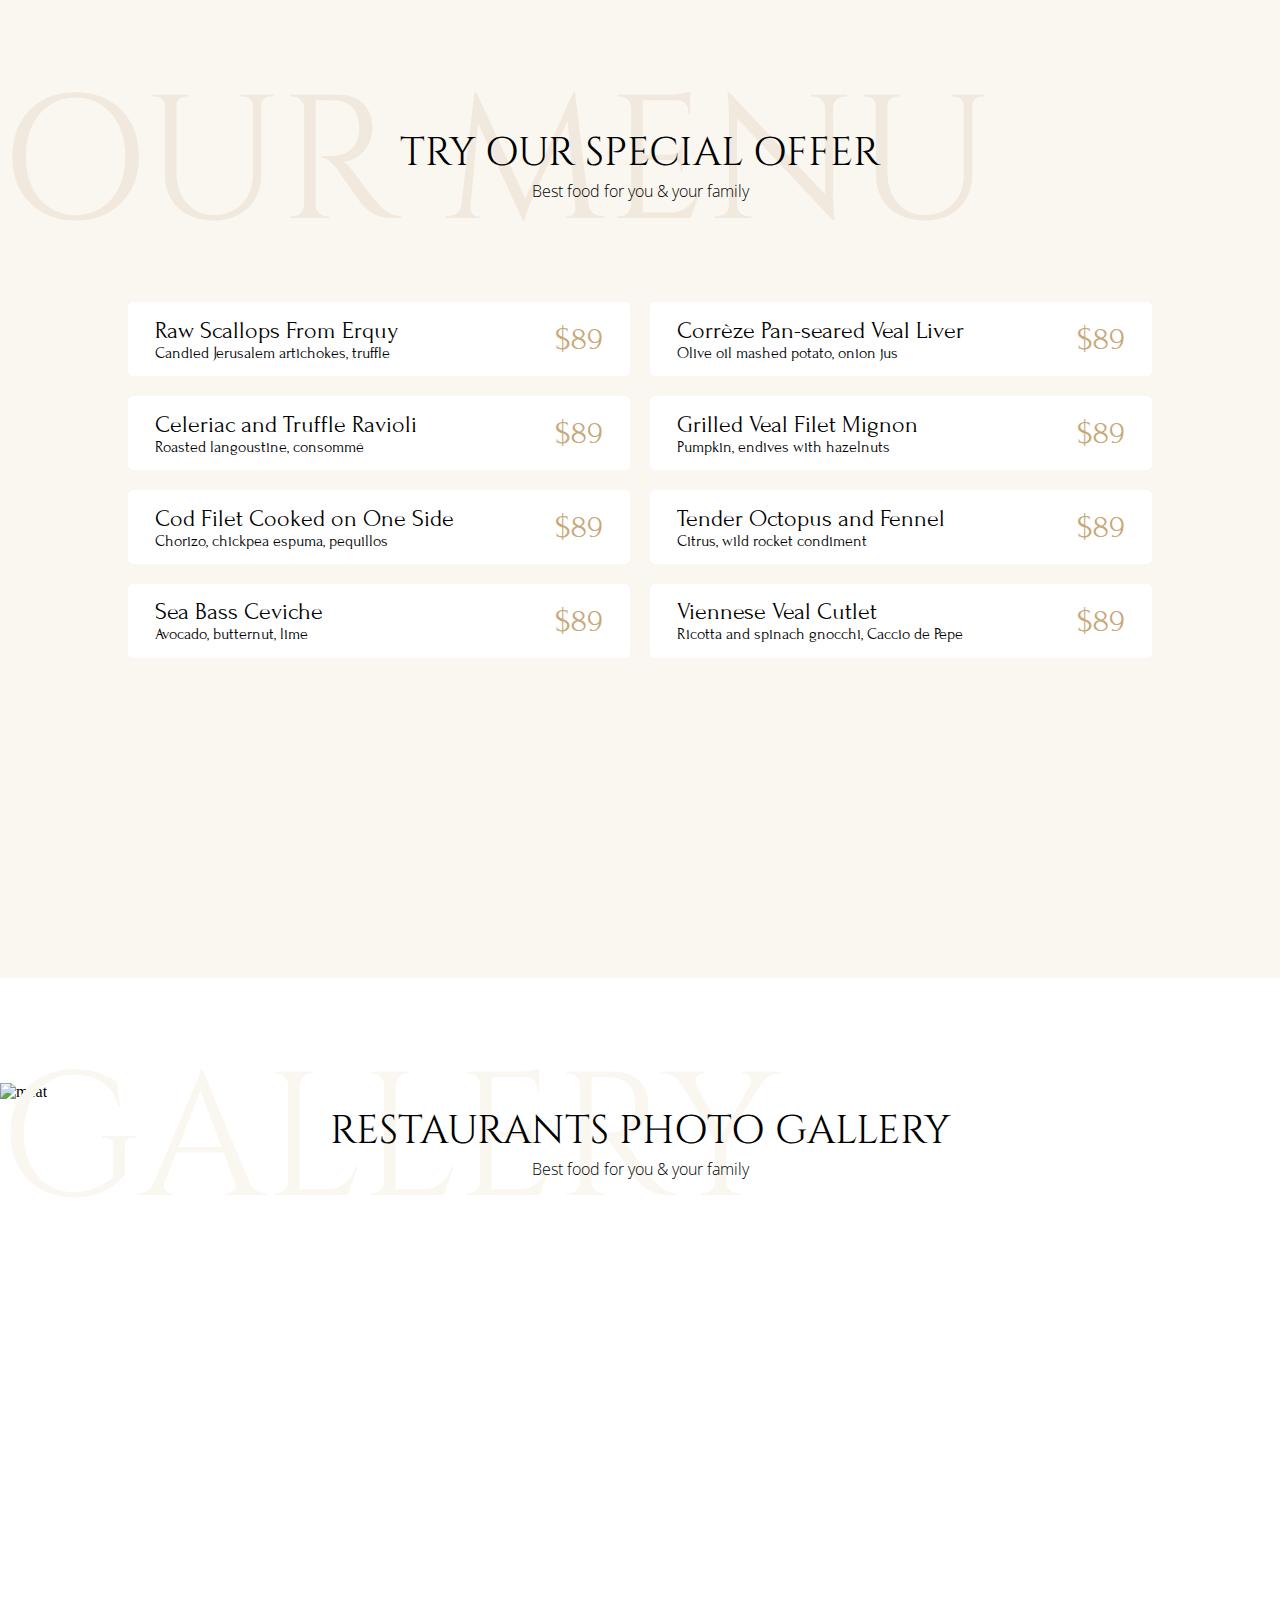
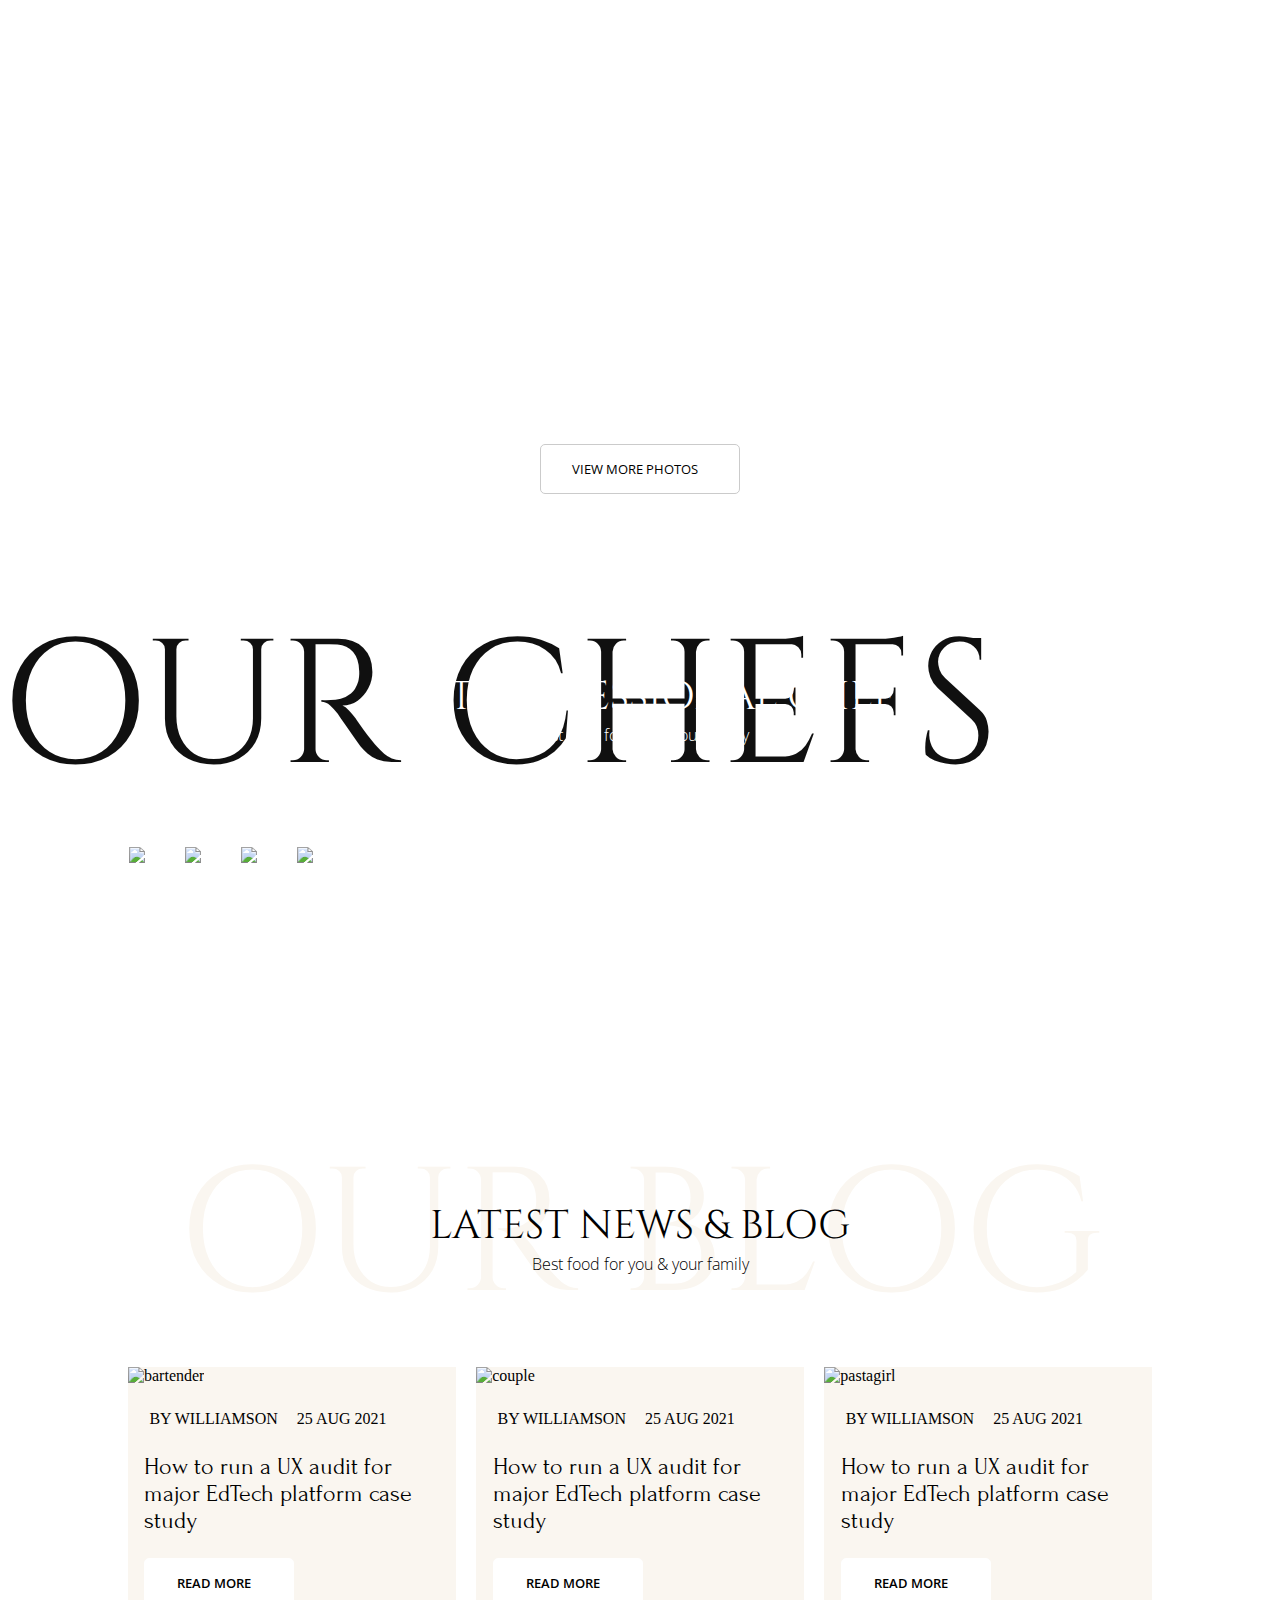
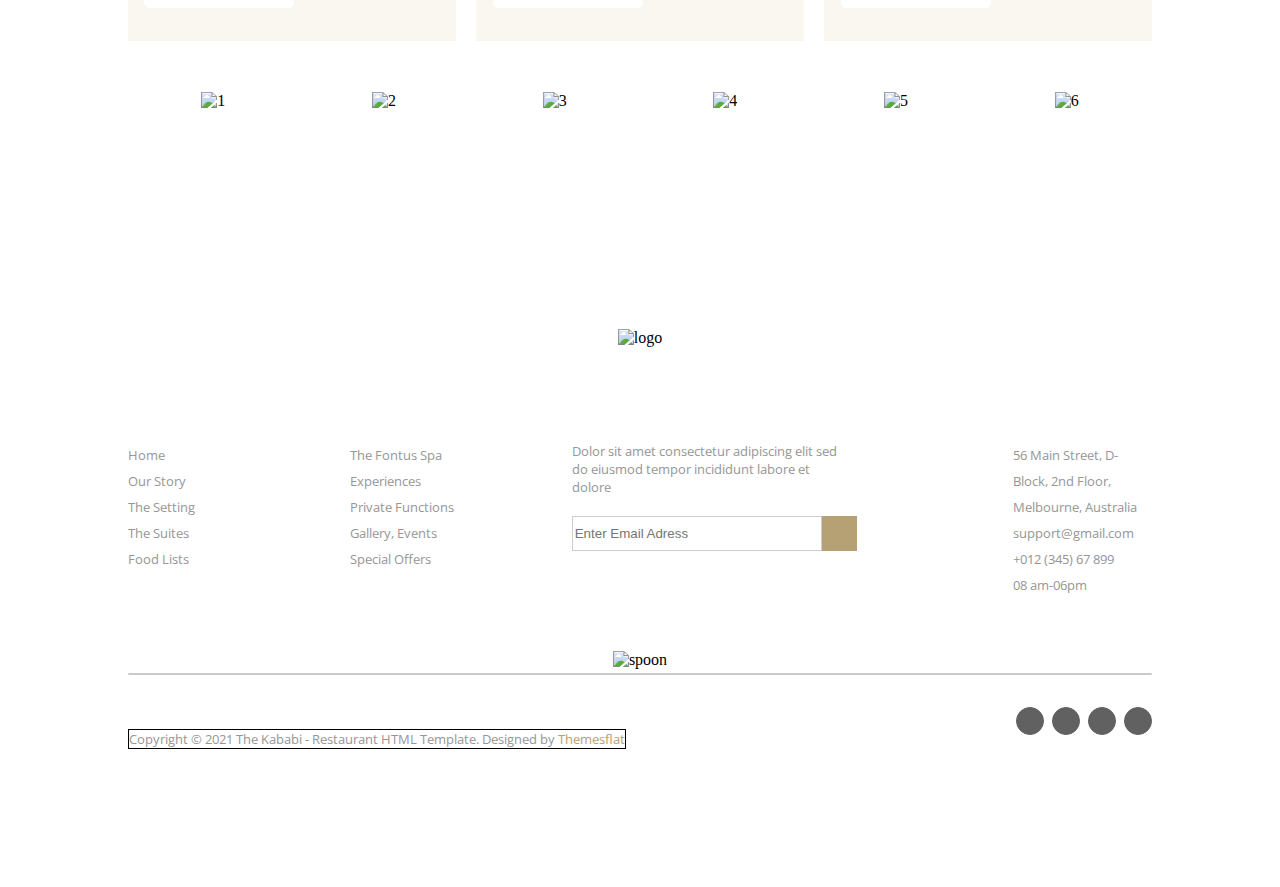
==== index.html @ 1d1fbc4a "merge" ====
<!DOCTYPE html>
<html lang="en">

    <head>
        <meta charset="UTF-8">
        <meta http-equiv="X-UA-Compatible" content="IE=edge">
        <meta name="viewport" content="width=device-width, initial-scale=1.0">
        <script src="https://kit.fontawesome.com/9236eb1d54.js" crossorigin="anonymous"></script>
        <link rel="stylesheet" href="styles.css">
        <title>Document</title>
    </head>

<body>
    <header>
        
    </header>
<main>
<section class="section4">

    <div class="section4-bread-bg-picture">
        <img src="https://github.com/becodeorg/hamilton-8-kababi-ilias-jerome/blob/main/img/our-menu/imgbg-our-menu.jpg?raw=true" alt="bread">
    </div>

    <div class="section4-meat-bg-picture">
        <img src="https://github.com/becodeorg/hamilton-8-kababi-ilias-jerome/blob/main/img/our-menu/img2bg-our-menu.jpg?raw=true" alt="meat">
    </div>

    <div class="section4-upper">

        <div class="text-bg">

            <h1>OUR MENU</h1>

        </div>

        <div class="section4titre">

            <h2>TRY OUR SPECIAL OFFER</h2>
            <p>Best food for you & your family</p>

        </div>

    </div> 

    <div class="section4-grid">

        <div class="section4-carte">

            <div class="section4foodname"><h1>Raw Scallops From Erquy</h1><h2>Candied Jerusalem artichokes, truffle</h2></div>

            <div class="section4price">$89</div>

        </div>

        <div class="section4-carte">

            <div class="section4foodname"><h1>Corrèze Pan-seared Veal Liver</h1><h2>Olive oil mashed potato, onion jus</h2></div>

            <div class="section4price">$89</div>

        </div>

        <div class="section4-carte">

            <div class="section4foodname"><h1>Celeriac and Truffle Ravioli</h1><h2>Roasted langoustine, consommé</h2></div>

            <div class="section4price">$89</div>

        </div>
            
        <div class="section4-carte">

            <div class="section4foodname"><h1>Grilled Veal Filet Mignon</h1><h2>Pumpkin, endives with hazelnuts</h2></div>

            <div class="section4price">$89</div>

        </div>
        
        <div class="section4-carte">

            <div class="section4foodname"><h1>Cod Filet Cooked on One Side</h1><h2>Chorizo, chickpea espuma, pequillos</h2></div>

            <div class="section4price">$89</div>

        </div>

        <div class="section4-carte">

            <div class="section4foodname"><h1>Tender Octopus and Fennel</h1><h2>Citrus, wild rocket condiment</h2></div>

            <div class="section4price">$89</div>

        </div>
        
        <div class="section4-carte">

            <div class="section4foodname"><h1>Sea Bass Ceviche</h1><h2>Avocado, butternut, lime</h2></div>

            <div class="section4price">$89</div>

        </div>
    
        <div class="section4-carte">

            <div class="section4foodname"><h1>Viennese Veal Cutlet</h1><h2>Ricotta and spinach gnocchi, Caccio de Pepe</h2></div>

            <div class="section4price">$89</div>

        </div>
            

    </div>

</section>

<section class="section5">

    <div class="section5-upper">

        <div class="text-bg">

            <h1>GALLERY</h1>

        </div>

        <div class="section5titre">

            <h2>RESTAURANTS PHOTO GALLERY</h2>
            <p>Best food for you & your family</p>

        </div>

    </div> 

    <div class="section5-grid">

        <div class="section5-carte"><h1>Family Package Dish</h1><h2>Popular Food Package</h2></div>
        <div class="section5-carte"></div>
        <div class="section5-carte"></div>
        <div class="section5-carte"></div>
        <div class="section5-carte"></div>
        <div class="section5-carte"></div>


    </div>



<a href="#"><button>VIEW MORE PHOTOS<i class="fa-solid fa-arrow-right fa-l" style="color: #000000;"></i></button></a>

</section>

<section class="section6">
    
    <div class="section6-upper">

        <div class="text-bg">

            <h1>OUR CHEFS</h1>

        </div>

        <div class="section6titre">

            <h2>MEET PROFESSIONAL CHEFS</h2>
            <p>Best food for you & your family</p>

        </div>

    </div> 

    <div class="chefs">

        <ul>
            <li><img src="https://github.com/becodeorg/hamilton-8-kababi-ilias-jerome/blob/main/img/team/img1team.jpg?raw=true" alt="chief1"></li>
            <li><img src="https://github.com/becodeorg/hamilton-8-kababi-ilias-jerome/blob/main/img/team/img2team.jpg?raw=true" alt="chief2"></li>
            <li><img src="https://github.com/becodeorg/hamilton-8-kababi-ilias-jerome/blob/main/img/team/img3team.jpg?raw=true" alt="chief3"></li>
            <li><img src="https://github.com/becodeorg/hamilton-8-kababi-ilias-jerome/blob/main/img/team/img4team.jpg?raw=true" alt="chief4"></li>
        </ul>

    </div>



</section>
    
<section class="section7">

    <div class="section7-upper">

        <div class="text-bg">

            <h1>OUR BLOG</h1>

        </div>

        <div class="section7titre">

            <h2>LATEST NEWS & BLOG</h2>
            <p>Best food for you & your family</p>

        </div>

    </div>  

    <div class="section7articles">

        <div class="article">

            <img src="https://github.com/becodeorg/hamilton-8-kababi-ilias-jerome/blob/main/img/blog/img3blohhome01.jpg?raw=true" alt="bartender">

            <div class="section7credit">

            <ul class="section7credit">

                <li><i class="fa-regular fa-circle-user" style= "color: #C8A969";></i>BY WILLIAMSON</li>
                <li><i class="fa-solid fa-calendar-days" style="color: #C8A969;"></i>25 AUG 2021</li>

            </ul>

            </div>

            <h1>How to run a UX audit for major EdTech platform case study</h1>

            <div class="section7-button">  

            <a href="#"><button>READ MORE <i class="fa-solid fa-arrow-right fa-l" style="color: #000000;"></i></button></a>

            </div>  
        
        </div>

        <div class="article">

            <img src="https://github.com/becodeorg/hamilton-8-kababi-ilias-jerome/blob/main/img/blog/img1blohhome01.jpg?raw=true" alt="couple">

            <div class="section7credit">

            <ul class="section7credit">

                <li><i class="fa-regular fa-circle-user" style= "color: #C8A969";></i>BY WILLIAMSON</li>
                <li><i class="fa-solid fa-calendar-days" style="color: #C8A969;"></i>25 AUG 2021</li>
            
            </ul>

            </div>

            <h1>How to run a UX audit for major EdTech platform case study</h1>

            <div class="section7-button">  

                <a href="#"><button>READ MORE <i class="fa-solid fa-arrow-right fa-l" style="color: #000000;"></i></button></a>
    
            </div>    

        </div>

        <div class="article">

            <img src="https://github.com/becodeorg/hamilton-8-kababi-ilias-jerome/blob/main/img/blog/img2blohhome01.jpg?raw=true" alt="pastagirl">

            <ul class="section7credit">

                <li><i class="fa-regular fa-circle-user" style= "color: #C8A969";></i>BY WILLIAMSON</li>
                <li><i class="fa-solid fa-calendar-days" style="color: #C8A969;"></i>25 AUG 2021</li>
            
            </ul>


            <h1>How to run a UX audit for major EdTech platform case study</h1>

            <div class="section7-button">  

            <a href="#"><button>READ MORE <i class="fa-solid fa-arrow-right fa-l" style="color: #000000;"></i></button></a>

            </div>  

        </div>


    </div>

    <div class="section7logo">

        <ul>
            <li><img src="https://github.com/becodeorg/hamilton-8-kababi-ilias-jerome/blob/main/img/brand/imgbrand3.png?raw=true" alt="1"></li>
            <li><img src="https://github.com/becodeorg/hamilton-8-kababi-ilias-jerome/blob/main/img/brand/imgbrand4.png?raw=true" alt="2"></li>
            <li><img src="https://github.com/becodeorg/hamilton-8-kababi-ilias-jerome/blob/main/img/brand/imgbrand5.png?raw=true" alt="3"></li>
        </ul>
        <ul>
            <li><img src="https://github.com/becodeorg/hamilton-8-kababi-ilias-jerome/blob/main/img/brand/imgbrand6.png?raw=true" alt="4"></li>
            <li><img src="https://github.com/becodeorg/hamilton-8-kababi-ilias-jerome/blob/main/img/brand/imgbrand1.png?raw=true" alt="5"></li>
            <li><img src="https://github.com/becodeorg/hamilton-8-kababi-ilias-jerome/blob/main/img/brand/imgbrand2.png?raw=true" alt="6"></li>
        </ul>

    </div>

</section>

</main>

<footer>

    <div class="footerlogo"><img src="https://github.com/becodeorg/hamilton-8-kababi-ilias-jerome/blob/main/img/logo/logo@2x.png?raw=true" alt="logo"></div>

        <div class="footer-infos-sup">

            <div class="footerinfo">
                
                <h1>About</h1>
                <ul class="about">
                    <li><a href="#">Home</a></li>
                    <li><a href="#">Our Story</a></li>
                    <li><a href="#">The Setting</a></li>
                    <li><a href="#">The Suites</a></li>
                    <li><a href="#">Food Lists</a></li>
                </ul>

            </div>

            <div class="footerinfo">

                <h1>Facilities</h1>
                <ul>
                    <li><a href="#">The Fontus Spa</a></li>
                    <li><a href="#">Experiences</a></li>
                    <li><a href="#">Private Functions</a></li>
                    <li><a href="#">Gallery, Events</a></li>
                    <li><a href="#">Special Offers</a></li>
                </ul>


            </div>

            <div class="footerinfo">

                <h1>Newsletters</h1>
                <p>Dolor sit amet consectetur adipiscing elit sed do eiusmod tempor incididunt labore et dolore</p>

                <form>
                    <label for="email"></label>
                    <input type="email" id="email" name="email" placeholder="Enter Email Adress" required><!--
                 --><button type="submit"><i class="fa-solid fa-arrow-right" style="color: #ffffff;"></i></button>
                </form>

            </div>

            <div class="footerinfo">

                <h1>Contact</h1>

                <div class="contact">

                    <ul>
                        <li><i class="fa-solid fa-regular fa-location-dot footerinfoicone test"></i></li>
                        <li><i class="fa-solid fa-regular fa-location-dot test" style="color:transparent"></i></li>
                        <li><i class="fa-solid fa-envelope footerinfoicone"></i></li>
                        <li><i class="fa-solid fa-phone footerinfoicone"></i></li>
                        <li><i class="fa-solid fa-clock footerinfoicone"></i></li>
                    </ul>

                    <ul>
                        <li>56 Main Street, D-Block, 2nd Floor, Melbourne, Australia</li>
                        <li>support@gmail.com</li>
                        <li>+012 (345) 67 899</li>
                        <li>08 am-06pm</li>
                    </ul>

                </div>

            </div>





            </div>

        </div>

        <div class="hrspoon">

            <hr>

            <img class="spoon" src="https://github.com/becodeorg/hamilton-8-kababi-ilias-jerome/blob/main/img/footer/iconup@2x.png?raw=true" alt="spoon">

        </div>

    <div class="footer-infos-down">

        <div class="footer-copyright">

            <p class="copyright">Copyright © 2021 The Kababi - Restaurant HTML Template. Designed by <span class="word-themsflat" style="color:rgb(181, 161, 115)" >Themesflat</span></p>

        </div>

        <div class="footer-medias-list">

            <ul>
                <li><a href="#"><button><i class="fa-brands fa-facebook-f" style="color: #969696;"></i></button></a></li>
                <li><a href="#"><button><i class="fa-brands fa-twitter" style="color: #969696;"></i></button></a></li>
                <li><a href="#"><button><i class="fa-brands fa-youtube" style="color: #969696;"></i></button></a></li>
                <li><a href="#"><button><i class="fa-brands fa-linkedin" style="color: #969696;"></i></button></a></li>
            </ul>

        </div>


    </div>

</footer>

</body>

</html>
---- styles.css ----
/*! minireset.css v0.0.6 | MIT License | github.com/jgthms/minireset.css */
@import url("https://fonts.googleapis.com/css2?family=Open+Sans:ital,wght@0,300;0,400;0,500;0,600;0,700;0,800;1,300;1,400;1,500;1,600;1,700;1,800&display=swap");
@import url("https://fonts.googleapis.com/css2?family=Frank+Ruhl+Libre:wght@300;400;500;600;700;800;900&display=swap");
@import url("https://fonts.googleapis.com/css2?family=Cinzel:wght@400;500;600;700;800;900&display=swap");
@import url("https://fonts.googleapis.com/css2?family=Forum&display=swap");
html, body, p, ol, ul, li, dl, dt, dd, blockquote, figure, fieldset, legend, textarea, pre, iframe, hr, h1, h2, h3, h4, h5, h6 {
  margin: 0;
  padding: 0;
}

h1, h2, h3, h4, h5, h6 {
  font-size: 100%;
  font-weight: normal;
}

ul {
  list-style: none;
}

button, input, select {
  margin: 0;
}

html {
  box-sizing: border-box;
}

*, *::before, *::after {
  box-sizing: inherit;
}

img, video {
  height: auto;
  max-width: 100%;
}

iframe {
  border: 0;
}

table {
  border-collapse: collapse;
  border-spacing: 0;
}

td, th {
  padding: 0;
}

.footerinfo {
  display: flex;
  justify-content: center;
  align-items: flex-start;
  flex-direction: column;
}

footer {
  display: flex;
  justify-content: center;
  align-items: center;
  flex-direction: column;
}

.hrspoon {
  display: flex;
  justify-content: center;
  align-items: center;
  flex-direction: column;
}

footer {
  background-image: url("https://github.com/becodeorg/hamilton-8-kababi-ilias-jerome/blob/main/img/footer/img-ng-footer.jpg?raw=true");
  background-size: cover;
  background-position: center;
  width: 100vw;
  height: 75vh;
}
footer a {
  text-decoration: none;
  color: inherit;
}
footer ul, footer p {
  color: rgb(150, 150, 150);
  font-family: "Open Sans";
  font-size: small;
}
footer ul li {
  line-height: 200%;
}
footer h1 {
  color: white;
  margin-bottom: 30px;
  font-family: "Cinzel";
  font-size: larger;
}

.footerinfo .footerinfoicone {
  color: #b5a172;
  margin-right: 15px;
}

.contact {
  display: flex;
  flex-direction: row;
}

.footer-infos-sup {
  display: flex;
  justify-content: space-between;
  flex-direction: row;
  align-items: flex-start;
  width: 80%;
  height: auto;
  margin-top: 3%;
}

.footerinfo:nth-child(1),
.footerinfo:nth-child(2),
.footerinfo:nth-child(4) {
  width: 15%;
}

.footerinfo:nth-child(3) {
  width: 35%;
}
.footerinfo:nth-child(3) p {
  padding-right: 25%;
  margin-top: 0;
}

input[type=email] {
  border: 1px solid #cccccc;
  border-radius: 0px;
  width: 250px;
  height: 35px;
  margin-top: 20px;
}

button[type=submit] {
  background-color: rgb(181, 161, 115);
  color: #ffffff;
  border: solid 1px rgb(181, 161, 115);
  border-radius: 0px;
  height: 35px;
  width: 35px;
  margin-top: 20px;
  cursor: pointer;
}

.footer-infos-down {
  display: flex;
  flex-direction: row;
  justify-content: space-between;
  align-items: center;
  width: 80%;
}

.footer-copyright {
  display: flex;
  flex-direction: row;
  align-items: center;
  justify-content: space-around;
  border: 1px black solid;
  font-size: small;
}

.footer-medias-list li {
  display: inline;
  margin-left: 5px;
}
.footer-medias-list button {
  border-radius: 100px;
  width: 1.75rem;
  height: 1.75rem;
  background-color: rgb(97, 97, 97);
  border: 1px solid rgb(97, 97, 97);
  text-align: center;
}
.footer-medias-list button:hover {
  background-color: rgb(181, 161, 115);
  border-color: rgb(181, 161, 115);
}

.hrspoon hr {
  margin-top: 5%;
  width: 80vw;
  border-radius: 2px;
  border: 0.5px solid rgb(150, 150, 150);
  z-index: 1;
  opacity: 0.5;
}
.hrspoon .spoon {
  margin-top: -1.5em;
  height: 5em;
  width: auto;
  margin-bottom: -1.5em;
  z-index: 2;
}

.section7 {
  display: flex;
  justify-content: center;
  align-items: center;
  flex-direction: column;
}

.section7-upper {
  position: relative;
  display: flex;
  align-items: center;
  width: 100%;
  height: 200px;
  margin-top: 5%;
}
.section7-upper .text-bg {
  position: absolute;
  text-align: center;
  width: 100%;
  font-family: "Cinzel";
  color: #FAF6F0;
  font-size: 1100%;
  font-weight: bolder;
  z-index: 1;
}
.section7-upper .section7titre {
  text-align: center;
  width: 100%;
  z-index: 2;
}
.section7-upper .section7titre h2 {
  font-family: "Cinzel";
  font-size: 40px;
}
.section7-upper .section7titre p {
  font-family: "Open Sans";
  font-weight: 300;
}

.section7articles {
  display: flex;
  justify-content: space-between;
  flex-direction: row;
  align-items: flex-start;
  width: 80%;
}

.article {
  width: 32%;
  height: auto;
  background-color: #FAF6F0;
  margin-top: 3%;
}
.article img {
  width: 100%;
}
.article li {
  display: inline;
  margin-right: 10px;
}
.article i {
  vertical-align: auto;
  margin-right: 5px;
}
.article h1 {
  font-family: "Forum";
  font-size: x-large;
}
.article h1, .article ul, .article button {
  margin-top: 7.5%;
  margin-left: 5%;
  margin-right: 5%;
}
.article button {
  margin-bottom: 10%;
  font-weight: 600;
  background-color: #ffffff;
  border: #ffffff 1px solid;
  border-radius: 5px;
  height: 50px;
  width: 150px;
}
.article button:hover {
  background-color: rgb(232, 177, 119);
  border: #C19769 1px solid;
  color: #ffffff;
}
.article button i {
  margin-left: 5px;
}

.section7logo {
  width: 80%;
  display: flex;
  flex-direction: row;
}
.section7logo ul {
  width: 50%;
  display: flex;
  justify-content: space-around;
  flex-direction: row;
  margin-top: 5%;
  margin-bottom: 10%;
}
.section7logo li {
  display: inline;
}

@media (max-width: 928px) {
  .section7-upper .text-bg {
    font-size: 700%;
    text-align: center;
    color: #FAF6F0;
  }
  .section7articles {
    width: 90%;
  }
  .section7articles .article {
    display: flex;
    flex-direction: column;
    align-items: center;
    justify-content: center;
  }
  .section7articles .article ul {
    margin-top: 7.5%;
    margin-left: 0%;
    margin-right: 0%;
  }
  .section7articles .article h1 {
    font-size: large;
    text-align: center;
  }
  .section7articles .article button {
    width: 100px;
  }
  .section7articles .article .section7-button {
    width: 100%;
    margin-top: 5%;
    margin-bottom: 7.5%;
    display: flex;
    align-items: center;
    justify-content: center;
  }
  .section7articles .article .section7credit {
    display: flex;
    flex-direction: column;
    align-items: center;
    justify-content: center;
  }
  .section7logo img {
    width: 75%;
  }
}
@media (max-width: 425px) {
  .section7-upper .text-bg {
    font-size: 400%;
    text-align: center;
  }
  .section7articles {
    display: flex;
    justify-content: center;
    flex-direction: column;
    align-items: center;
    width: 100%;
  }
  .section7articles .article {
    width: 70%;
  }
  .section7logo {
    width: 70%;
    margin-top: 5%;
    margin-bottom: 10%;
    flex-direction: column;
    justify-content: center;
    align-items: center;
  }
  .section7logo img {
    width: 80%;
  }
  .section7logo ul {
    width: 100%;
  }
  .section7logo li {
    display: flex;
    justify-content: center;
    align-items: center;
    width: 33.33%;
  }
}
.section6 {
  background-image: url("https://github.com/becodeorg/hamilton-8-kababi-ilias-jerome/blob/main/img/our-chefs/imgbg-ourchefs.jpg?raw=true");
  background-size: cover;
  background-position: center;
  color: #FFFFFF;
  display: flex;
  justify-content: center;
  align-items: center;
  flex-direction: column;
}

.section6-upper {
  position: relative;
  display: flex;
  align-items: center;
  width: 100%;
  height: 200px;
  margin-top: 5%;
}
.section6-upper .text-bg {
  position: absolute;
  text-align: start;
  width: 100%;
  font-family: "Cinzel";
  color: #101010;
  font-size: 1100%;
  font-weight: bolder;
  z-index: 1;
}
.section6-upper .section6titre {
  text-align: center;
  width: 100%;
  margin-left: 5%;
  margin-right: 5%;
  z-index: 2;
}
.section6-upper .section6titre h2 {
  font-family: "Cinzel";
  font-size: 40px;
}
.section6-upper .section6titre p {
  font-family: "Open Sans";
  font-weight: 300;
}

.chefs {
  display: flex;
  flex-direction: row;
  margin-top: 3%;
  margin-bottom: 15%;
  width: 80%;
}
.chefs ul {
  display: flex;
  justify-content: space-between;
}
.chefs li {
  display: flex;
  justify-content: center;
  align-items: center;
}
.chefs li img {
  width: 95%;
}

@media (max-width: 928px) {
  .section6-upper .text-bg {
    font-size: 600%;
    text-align: center;
  }
}
@media (max-width: 425px) {
  .section6-upper .text-bg {
    font-size: 400%;
    text-align: center;
  }
  .section6-upper .section6titre h2 {
    font-size: 250%;
  }
  .chefs {
    width: 70%;
    margin-top: 5%;
    margin-bottom: 10%;
    flex-direction: column;
    justify-content: center;
    align-items: center;
  }
  .chefs img {
    width: 100%;
  }
  .chefs ul {
    width: 100%;
    flex-direction: column;
    align-items: center;
  }
  .chefs li {
    margin-top: 5%;
    display: flex;
    justify-content: center;
    align-items: center;
    width: 80%;
  }
}
.section5 {
  display: flex;
  justify-content: center;
  align-items: center;
  flex-direction: column;
}

.section5-upper {
  position: relative;
  display: flex;
  align-items: center;
  width: 100%;
  height: 200px;
  margin-top: 5%;
  margin-bottom: 3%;
}
.section5-upper .text-bg {
  position: absolute;
  text-align: start;
  width: 100%;
  font-family: "Cinzel";
  color: #FAF6F0;
  font-size: 1100%;
  font-weight: bolder;
  z-index: 1;
}
.section5-upper .section5titre {
  text-align: center;
  width: 100%;
  z-index: 2;
}
.section5-upper .section5titre h2 {
  font-family: "Cinzel";
  font-size: 40px;
}
.section5-upper .section5titre p {
  font-family: "Open Sans";
  font-weight: 300;
}

.section5-grid {
  width: 80%;
  height: 700px;
  margin-bottom: 5%;
  display: grid;
  gap: 15px;
  grid-template-columns: repeat(4, 1fr);
  grid-template-rows: repeat(2, 1fr);
}
.section5-grid .section5-carte {
  display: flex;
  justify-content: end;
  align-items: center;
  flex-direction: column;
  padding-bottom: 10%;
  color: transparent;
  transition: background-color 0.5s;
}
.section5-grid .section5-carte:hover {
  opacity: 0.75;
  color: #FFFFFF;
  background-color: #000000;
}
.section5-grid .section5-carte h1 {
  font-family: "Forum";
  font-size: xx-large;
  font-weight: 900;
}
.section5-grid .section5-carte h2 {
  font-family: "Forum";
  font-size: x-large;
}
.section5-grid .section5-carte:nth-child(1) {
  grid-column-start: 1;
  grid-column-end: 3;
  background-image: url("https://github.com/becodeorg/hamilton-8-kababi-ilias-jerome/blob/main/img/gallery/img1gallerybox.jpg?raw=true");
  background-size: cover;
  background-position: center;
}
.section5-grid .section5-carte:nth-child(2) {
  background-image: url("https://github.com/becodeorg/hamilton-8-kababi-ilias-jerome/blob/main/img/gallery/img2gallerybox.jpg?raw=true");
  background-size: cover;
  background-position: center;
}
.section5-grid .section5-carte:nth-child(3) {
  background-image: url("https://github.com/becodeorg/hamilton-8-kababi-ilias-jerome/blob/main/img/gallery/img3gallerybox.jpg?raw=true");
  background-size: cover;
  background-position: center;
}
.section5-grid .section5-carte:nth-child(4) {
  background-image: url("https://github.com/becodeorg/hamilton-8-kababi-ilias-jerome/blob/main/img/gallery/img4gallerybox.jpg?raw=true");
  background-size: cover;
  background-position: center;
}
.section5-grid .section5-carte:nth-child(5) {
  background-image: url("https://github.com/becodeorg/hamilton-8-kababi-ilias-jerome/blob/main/img/gallery/img5gallerybox.jpg?raw=true");
  background-size: cover;
  background-position: center;
}
.section5-grid .section5-carte:nth-child(6) {
  grid-column-start: 3;
  grid-column-end: 5;
  background-image: url("https://github.com/becodeorg/hamilton-8-kababi-ilias-jerome/blob/main/img/gallery/img6gallerybox.jpg?raw=true");
  background-size: cover;
  background-position: center;
}

button {
  background-color: #FFFFFF;
  border: 1px solid rgb(203, 203, 203);
  border-radius: 5px;
  font-family: "Open sans";
  height: 50px;
  width: 200px;
  margin-bottom: 25%;
}
button i {
  margin-left: 10px;
}

@media (max-width: 928px) {
  .section5-upper .text-bg {
    font-size: 600%;
    text-align: center;
  }
}
@media (max-width: 425px) {
  .section5-upper .text-bg {
    font-size: 400%;
    text-align: center;
  }
  .section5-upper .section5titre h2 {
    font-size: 250%;
  }
  .section5-grid {
    grid-template-columns: repeat(2, 1fr);
  }
}
.section4 {
  display: flex;
  justify-content: center;
  align-items: center;
  flex-direction: column;
  background-color: #FAF6F0;
}

.section4-bread-bg-picture {
  background-color: transparent;
  width: 100%;
  height: 156%;
  position: absolute;
  display: flex;
  justify-content: end;
  align-items: center;
  margin-left: 25%;
  z-index: 2;
}

.section4-meat-bg-picture {
  background-color: transparent;
  width: 100%;
  height: 136%;
  position: absolute;
  display: flex;
  justify-content: start;
  align-items: end;
  z-index: 1;
}

.section4-upper {
  position: relative;
  display: flex;
  align-items: center;
  width: 100%;
  height: 200px;
  margin-top: 5%;
  margin-bottom: 3%;
}
.section4-upper .text-bg {
  position: absolute;
  text-align: start;
  width: 100%;
  font-family: "Cinzel";
  color: #f1e9de;
  font-size: 1100%;
  font-weight: bolder;
  z-index: 4;
}
.section4-upper .section4titre {
  text-align: center;
  width: 100%;
  z-index: 5;
}
.section4-upper .section4titre h2 {
  font-family: "Cinzel";
  font-size: 40px;
}
.section4-upper .section4titre p {
  font-family: "Open Sans";
  font-weight: 300;
}

.section4-grid {
  display: grid;
  gap: 20px;
  width: 80%;
  grid-template-columns: repeat(2, 1fr);
  grid-template-rows: repeat(4, 1fr);
  margin-bottom: 25%;
  z-index: 3;
}
.section4-grid .section4-carte {
  display: flex;
  justify-content: space-between;
  align-items: center;
  flex-direction: row;
  background-color: #FFFFFF;
  border: transparent 2px dashed;
  border-radius: 5px;
}
.section4-grid .section4-carte:hover {
  border: #c8a779 2px dashed;
}

.section4foodname {
  display: flex;
  justify-content: end;
  align-items: start;
  flex-direction: column;
  margin-left: 5%;
  margin-top: 2.5%;
  margin-bottom: 2.5%;
}
.section4foodname h1 {
  font-family: "Forum";
  font-size: x-large;
}
.section4foodname h2 {
  font-family: "Forum";
  font-size: medium;
}

.section4price {
  display: flex;
  justify-content: end;
  align-items: end;
  flex-direction: column;
  color: #c8a779;
  font-family: "Forum";
  font-size: xx-large;
  margin-top: 2.5%;
  margin-bottom: 2.5%;
  margin-right: 5%;
}

/*# sourceMappingURL=styles.css.map */
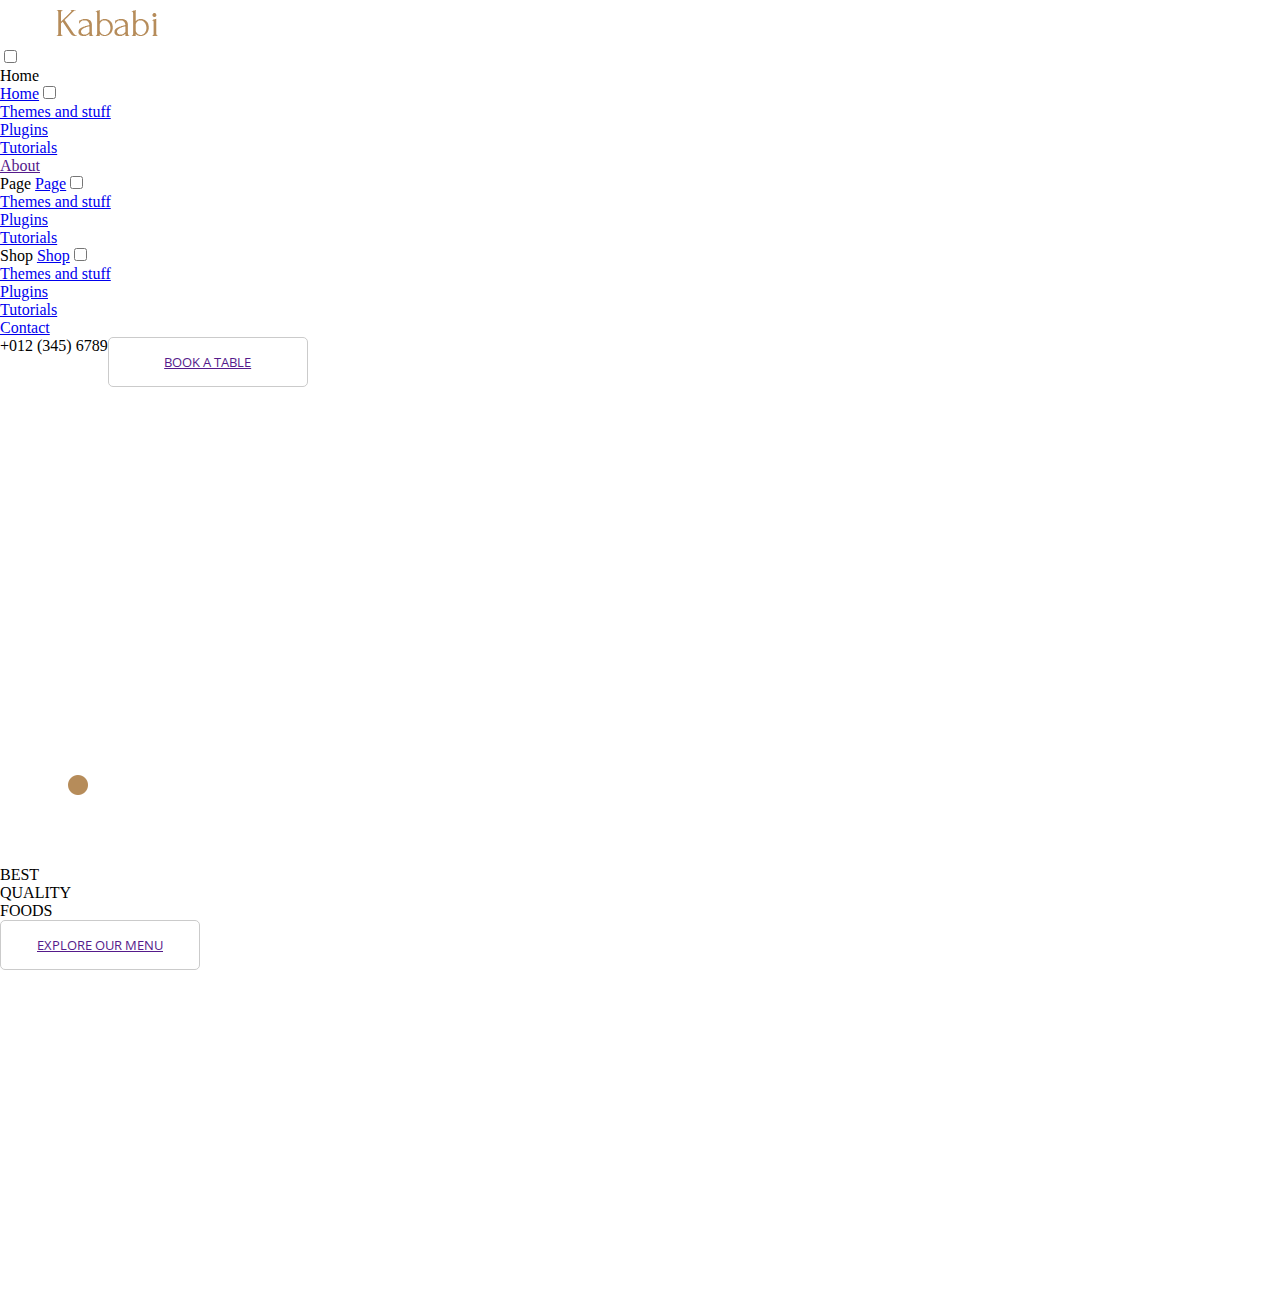
==== commit 440f956b: "Add files via upload" ====
--- a/index.html
+++ b/index.html
@@ -1,415 +1,87 @@
 <!DOCTYPE html>
 <html lang="en">
-
-    <head>
-        <meta charset="UTF-8">
-        <meta http-equiv="X-UA-Compatible" content="IE=edge">
-        <meta name="viewport" content="width=device-width, initial-scale=1.0">
-        <script src="https://kit.fontawesome.com/9236eb1d54.js" crossorigin="anonymous"></script>
-        <link rel="stylesheet" href="styles.css">
-        <title>Document</title>
-    </head>
-
+<head>
+    <meta charset="UTF-8">
+    <meta http-equiv="X-UA-Compatible" content="IE=edge">
+    <meta name="viewport" content="width=device-width, initial-scale=1.0">
+    <script src="https://kit.fontawesome.com/9236eb1d54.js" crossorigin="anonymous"></script>
+    <link rel="stylesheet" href="styles.css" type="text/css">
+    <title>Document</title>
+</head>
 <body>
     <header>
-        
+      <nav>
+        <div id="logo"><img src="./img/logo/logo.png" alt=""></div>
+
+        <label for="drop" class="toggle"><img src="./menu-btn.png" alt=""></label>
+        <input type="checkbox" id="drop" />
+            <ul class="menu">
+                <li>
+                    <!-- First Tier Drop Down -->
+                    <label for="drop-1" class="toggle">Home</label>
+                    <div class="dropdown">
+                    <a href="#">Home</a>
+                    <input type="checkbox" id="drop-1"/>
+                    <ul>
+                        <li><a href="#">Themes and stuff</a></li>
+                        <li><a href="#">Plugins</a></li>
+                        <li><a href="#">Tutorials</a></li>
+                    </ul> 
+                    </div>
+                </li>
+                <li><a href="">About</a></li>
+                <li>
+
+                  <li>
+                    <!-- First Tier Drop Down -->
+                    <label for="drop-1" class="toggle">Page</label>
+                    <a href="#">Page</a>
+                    <input type="checkbox" id="drop-1"/>
+                    <ul>
+                        <li><a href="#">Themes and stuff</a></li>
+                        <li><a href="#">Plugins</a></li>
+                        <li><a href="#">Tutorials</a></li>
+                    </ul> 
+
+                </li>
+                <li>
+                  <!-- First Tier Drop Down -->
+                  <label for="drop-1" class="toggle">Shop</label>
+                  <a href="#">Shop</a>
+                  <input type="checkbox" id="drop-1"/>
+                  <ul>
+                      <li><a href="#">Themes and stuff</a></li>
+                      <li><a href="#">Plugins</a></li>
+                      <li><a href="#">Tutorials</a></li>
+                  </ul> 
+
+              </li>
+                <li><a href="#">Contact</a></li>
+            </ul>
+            <div class="book">
+              <P class="navright" style="float: left;"><i class="fa-solid fa-phone" style="color: #e5a50a;"></i>+012 (345) 6789</P>
+              <button><a href="">BOOK A TABLE</a></button>
+            </div>
+        </nav>
+        <img src="./img/slider/img_bg2.png" alt="" class="slider">
+        <section>
+            <h1 class="best">BEST<br>QUALITY<br>FOODS</h1>
+            <button class="explore"><a href="">EXPLORE OUR MENU</a></button>
+        </section>
     </header>
-<main>
-<section class="section4">
-
-    <div class="section4-bread-bg-picture">
-        <img src="https://github.com/becodeorg/hamilton-8-kababi-ilias-jerome/blob/main/img/our-menu/imgbg-our-menu.jpg?raw=true" alt="bread">
-    </div>
-
-    <div class="section4-meat-bg-picture">
-        <img src="https://github.com/becodeorg/hamilton-8-kababi-ilias-jerome/blob/main/img/our-menu/img2bg-our-menu.jpg?raw=true" alt="meat">
-    </div>
-
-    <div class="section4-upper">
-
-        <div class="text-bg">
-
-            <h1>OUR MENU</h1>
-
-        </div>
-
-        <div class="section4titre">
-
-            <h2>TRY OUR SPECIAL OFFER</h2>
-            <p>Best food for you & your family</p>
-
-        </div>
-
-    </div> 
-
-    <div class="section4-grid">
-
-        <div class="section4-carte">
-
-            <div class="section4foodname"><h1>Raw Scallops From Erquy</h1><h2>Candied Jerusalem artichokes, truffle</h2></div>
-
-            <div class="section4price">$89</div>
-
-        </div>
-
-        <div class="section4-carte">
-
-            <div class="section4foodname"><h1>Corrèze Pan-seared Veal Liver</h1><h2>Olive oil mashed potato, onion jus</h2></div>
-
-            <div class="section4price">$89</div>
-
-        </div>
-
-        <div class="section4-carte">
-
-            <div class="section4foodname"><h1>Celeriac and Truffle Ravioli</h1><h2>Roasted langoustine, consommé</h2></div>
-
-            <div class="section4price">$89</div>
-
-        </div>
-            
-        <div class="section4-carte">
-
-            <div class="section4foodname"><h1>Grilled Veal Filet Mignon</h1><h2>Pumpkin, endives with hazelnuts</h2></div>
-
-            <div class="section4price">$89</div>
-
-        </div>
-        
-        <div class="section4-carte">
-
-            <div class="section4foodname"><h1>Cod Filet Cooked on One Side</h1><h2>Chorizo, chickpea espuma, pequillos</h2></div>
-
-            <div class="section4price">$89</div>
-
-        </div>
-
-        <div class="section4-carte">
-
-            <div class="section4foodname"><h1>Tender Octopus and Fennel</h1><h2>Citrus, wild rocket condiment</h2></div>
-
-            <div class="section4price">$89</div>
-
-        </div>
-        
-        <div class="section4-carte">
-
-            <div class="section4foodname"><h1>Sea Bass Ceviche</h1><h2>Avocado, butternut, lime</h2></div>
-
-            <div class="section4price">$89</div>
-
-        </div>
-    
-        <div class="section4-carte">
-
-            <div class="section4foodname"><h1>Viennese Veal Cutlet</h1><h2>Ricotta and spinach gnocchi, Caccio de Pepe</h2></div>
-
-            <div class="section4price">$89</div>
-
-        </div>
-            
-
-    </div>
-
-</section>
-
-<section class="section5">
-
-    <div class="section5-upper">
-
-        <div class="text-bg">
-
-            <h1>GALLERY</h1>
-
-        </div>
-
-        <div class="section5titre">
-
-            <h2>RESTAURANTS PHOTO GALLERY</h2>
-            <p>Best food for you & your family</p>
-
-        </div>
-
-    </div> 
-
-    <div class="section5-grid">
-
-        <div class="section5-carte"><h1>Family Package Dish</h1><h2>Popular Food Package</h2></div>
-        <div class="section5-carte"></div>
-        <div class="section5-carte"></div>
-        <div class="section5-carte"></div>
-        <div class="section5-carte"></div>
-        <div class="section5-carte"></div>
-
-
-    </div>
-
-
-
-<a href="#"><button>VIEW MORE PHOTOS<i class="fa-solid fa-arrow-right fa-l" style="color: #000000;"></i></button></a>
-
-</section>
-
-<section class="section6">
-    
-    <div class="section6-upper">
-
-        <div class="text-bg">
-
-            <h1>OUR CHEFS</h1>
-
-        </div>
-
-        <div class="section6titre">
-
-            <h2>MEET PROFESSIONAL CHEFS</h2>
-            <p>Best food for you & your family</p>
-
-        </div>
-
-    </div> 
-
-    <div class="chefs">
-
+   <!-- <main>
+      <section class="category">
+        <h1>CHOOSE YOUR BEST CATEGORY</h1>
+        <p>Best foods for you and your family</p>
         <ul>
-            <li><img src="https://github.com/becodeorg/hamilton-8-kababi-ilias-jerome/blob/main/img/team/img1team.jpg?raw=true" alt="chief1"></li>
-            <li><img src="https://github.com/becodeorg/hamilton-8-kababi-ilias-jerome/blob/main/img/team/img2team.jpg?raw=true" alt="chief2"></li>
-            <li><img src="https://github.com/becodeorg/hamilton-8-kababi-ilias-jerome/blob/main/img/team/img3team.jpg?raw=true" alt="chief3"></li>
-            <li><img src="https://github.com/becodeorg/hamilton-8-kababi-ilias-jerome/blob/main/img/team/img4team.jpg?raw=true" alt="chief4"></li>
+          <li><a href=""><button><img class="cat-img" src="./img/icon_about_us/burger_dore.png" alt="">Cheesburger<i class="fa-solid fa-arrow-right" style="color: #000000;"></i></button></a></li>
+          <li><a href=""><button><img class="cat-img" src="./img/icon_about_us/pizaa-slide-dore.png" alt="">Pizza Slice<i class="fa-solid fa-arrow-right" style="color: #000000;"></i></button></a></li>
+          <li><a href=""><button><img class="cat-img" src="./img/icon_about_us/cafe_dore.png" alt="">Coffee-Cup<i class="fa-solid fa-arrow-right" style="color: #000000;"></i></button></a></li>
+          <li><a href=""><button><img class="cat-img" src="./img/icon_about_us/poulet_dore.png" alt="">Chicken-leg<i class="fa-solid fa-arrow-right" style="color: #000000;"></i></button></a></li>
+          <li><a href=""><button><img class="cat-img" src="./img/icon_about_us/cocktail_dore.png" alt="">Energy Drink<i class="fa-solid fa-arrow-right" style="color: #000000;"></i></button></a></li>
+          <li><a href=""><button><img class="cat-img" src="./img/icon_about_us/crevette_dore.png" alt="">Shrimp<i class="fa-solid fa-arrow-right" style="color: #000000;"></i></button></a></li>
         </ul>
-
-    </div>
-
-
-
-</section>
-    
-<section class="section7">
-
-    <div class="section7-upper">
-
-        <div class="text-bg">
-
-            <h1>OUR BLOG</h1>
-
-        </div>
-
-        <div class="section7titre">
-
-            <h2>LATEST NEWS & BLOG</h2>
-            <p>Best food for you & your family</p>
-
-        </div>
-
-    </div>  
-
-    <div class="section7articles">
-
-        <div class="article">
-
-            <img src="https://github.com/becodeorg/hamilton-8-kababi-ilias-jerome/blob/main/img/blog/img3blohhome01.jpg?raw=true" alt="bartender">
-
-            <div class="section7credit">
-
-            <ul class="section7credit">
-
-                <li><i class="fa-regular fa-circle-user" style= "color: #C8A969";></i>BY WILLIAMSON</li>
-                <li><i class="fa-solid fa-calendar-days" style="color: #C8A969;"></i>25 AUG 2021</li>
-
-            </ul>
-
-            </div>
-
-            <h1>How to run a UX audit for major EdTech platform case study</h1>
-
-            <div class="section7-button">  
-
-            <a href="#"><button>READ MORE <i class="fa-solid fa-arrow-right fa-l" style="color: #000000;"></i></button></a>
-
-            </div>  
-        
-        </div>
-
-        <div class="article">
-
-            <img src="https://github.com/becodeorg/hamilton-8-kababi-ilias-jerome/blob/main/img/blog/img1blohhome01.jpg?raw=true" alt="couple">
-
-            <div class="section7credit">
-
-            <ul class="section7credit">
-
-                <li><i class="fa-regular fa-circle-user" style= "color: #C8A969";></i>BY WILLIAMSON</li>
-                <li><i class="fa-solid fa-calendar-days" style="color: #C8A969;"></i>25 AUG 2021</li>
-            
-            </ul>
-
-            </div>
-
-            <h1>How to run a UX audit for major EdTech platform case study</h1>
-
-            <div class="section7-button">  
-
-                <a href="#"><button>READ MORE <i class="fa-solid fa-arrow-right fa-l" style="color: #000000;"></i></button></a>
-    
-            </div>    
-
-        </div>
-
-        <div class="article">
-
-            <img src="https://github.com/becodeorg/hamilton-8-kababi-ilias-jerome/blob/main/img/blog/img2blohhome01.jpg?raw=true" alt="pastagirl">
-
-            <ul class="section7credit">
-
-                <li><i class="fa-regular fa-circle-user" style= "color: #C8A969";></i>BY WILLIAMSON</li>
-                <li><i class="fa-solid fa-calendar-days" style="color: #C8A969;"></i>25 AUG 2021</li>
-            
-            </ul>
-
-
-            <h1>How to run a UX audit for major EdTech platform case study</h1>
-
-            <div class="section7-button">  
-
-            <a href="#"><button>READ MORE <i class="fa-solid fa-arrow-right fa-l" style="color: #000000;"></i></button></a>
-
-            </div>  
-
-        </div>
-
-
-    </div>
-
-    <div class="section7logo">
-
-        <ul>
-            <li><img src="https://github.com/becodeorg/hamilton-8-kababi-ilias-jerome/blob/main/img/brand/imgbrand3.png?raw=true" alt="1"></li>
-            <li><img src="https://github.com/becodeorg/hamilton-8-kababi-ilias-jerome/blob/main/img/brand/imgbrand4.png?raw=true" alt="2"></li>
-            <li><img src="https://github.com/becodeorg/hamilton-8-kababi-ilias-jerome/blob/main/img/brand/imgbrand5.png?raw=true" alt="3"></li>
-        </ul>
-        <ul>
-            <li><img src="https://github.com/becodeorg/hamilton-8-kababi-ilias-jerome/blob/main/img/brand/imgbrand6.png?raw=true" alt="4"></li>
-            <li><img src="https://github.com/becodeorg/hamilton-8-kababi-ilias-jerome/blob/main/img/brand/imgbrand1.png?raw=true" alt="5"></li>
-            <li><img src="https://github.com/becodeorg/hamilton-8-kababi-ilias-jerome/blob/main/img/brand/imgbrand2.png?raw=true" alt="6"></li>
-        </ul>
-
-    </div>
-
-</section>
-
-</main>
-
-<footer>
-
-    <div class="footerlogo"><img src="https://github.com/becodeorg/hamilton-8-kababi-ilias-jerome/blob/main/img/logo/logo@2x.png?raw=true" alt="logo"></div>
-
-        <div class="footer-infos-sup">
-
-            <div class="footerinfo">
-                
-                <h1>About</h1>
-                <ul class="about">
-                    <li><a href="#">Home</a></li>
-                    <li><a href="#">Our Story</a></li>
-                    <li><a href="#">The Setting</a></li>
-                    <li><a href="#">The Suites</a></li>
-                    <li><a href="#">Food Lists</a></li>
-                </ul>
-
-            </div>
-
-            <div class="footerinfo">
-
-                <h1>Facilities</h1>
-                <ul>
-                    <li><a href="#">The Fontus Spa</a></li>
-                    <li><a href="#">Experiences</a></li>
-                    <li><a href="#">Private Functions</a></li>
-                    <li><a href="#">Gallery, Events</a></li>
-                    <li><a href="#">Special Offers</a></li>
-                </ul>
-
-
-            </div>
-
-            <div class="footerinfo">
-
-                <h1>Newsletters</h1>
-                <p>Dolor sit amet consectetur adipiscing elit sed do eiusmod tempor incididunt labore et dolore</p>
-
-                <form>
-                    <label for="email"></label>
-                    <input type="email" id="email" name="email" placeholder="Enter Email Adress" required><!--
-                 --><button type="submit"><i class="fa-solid fa-arrow-right" style="color: #ffffff;"></i></button>
-                </form>
-
-            </div>
-
-            <div class="footerinfo">
-
-                <h1>Contact</h1>
-
-                <div class="contact">
-
-                    <ul>
-                        <li><i class="fa-solid fa-regular fa-location-dot footerinfoicone test"></i></li>
-                        <li><i class="fa-solid fa-regular fa-location-dot test" style="color:transparent"></i></li>
-                        <li><i class="fa-solid fa-envelope footerinfoicone"></i></li>
-                        <li><i class="fa-solid fa-phone footerinfoicone"></i></li>
-                        <li><i class="fa-solid fa-clock footerinfoicone"></i></li>
-                    </ul>
-
-                    <ul>
-                        <li>56 Main Street, D-Block, 2nd Floor, Melbourne, Australia</li>
-                        <li>support@gmail.com</li>
-                        <li>+012 (345) 67 899</li>
-                        <li>08 am-06pm</li>
-                    </ul>
-
-                </div>
-
-            </div>
-
-
-
-
-
-            </div>
-
-        </div>
-
-        <div class="hrspoon">
-
-            <hr>
-
-            <img class="spoon" src="https://github.com/becodeorg/hamilton-8-kababi-ilias-jerome/blob/main/img/footer/iconup@2x.png?raw=true" alt="spoon">
-
-        </div>
-
-    <div class="footer-infos-down">
-
-        <div class="footer-copyright">
-
-            <p class="copyright">Copyright © 2021 The Kababi - Restaurant HTML Template. Designed by <span class="word-themsflat" style="color:rgb(181, 161, 115)" >Themesflat</span></p>
-
-        </div>
-
-        <div class="footer-medias-list">
-
-            <ul>
-                <li><a href="#"><button><i class="fa-brands fa-facebook-f" style="color: #969696;"></i></button></a></li>
-                <li><a href="#"><button><i class="fa-brands fa-twitter" style="color: #969696;"></i></button></a></li>
-                <li><a href="#"><button><i class="fa-brands fa-youtube" style="color: #969696;"></i></button></a></li>
-                <li><a href="#"><button><i class="fa-brands fa-linkedin" style="color: #969696;"></i></button></a></li>
-            </ul>
-
-        </div>
-
-
-    </div>
-
-</footer>
-
+      </section> 
+    </main>
 </body>
-
 </html>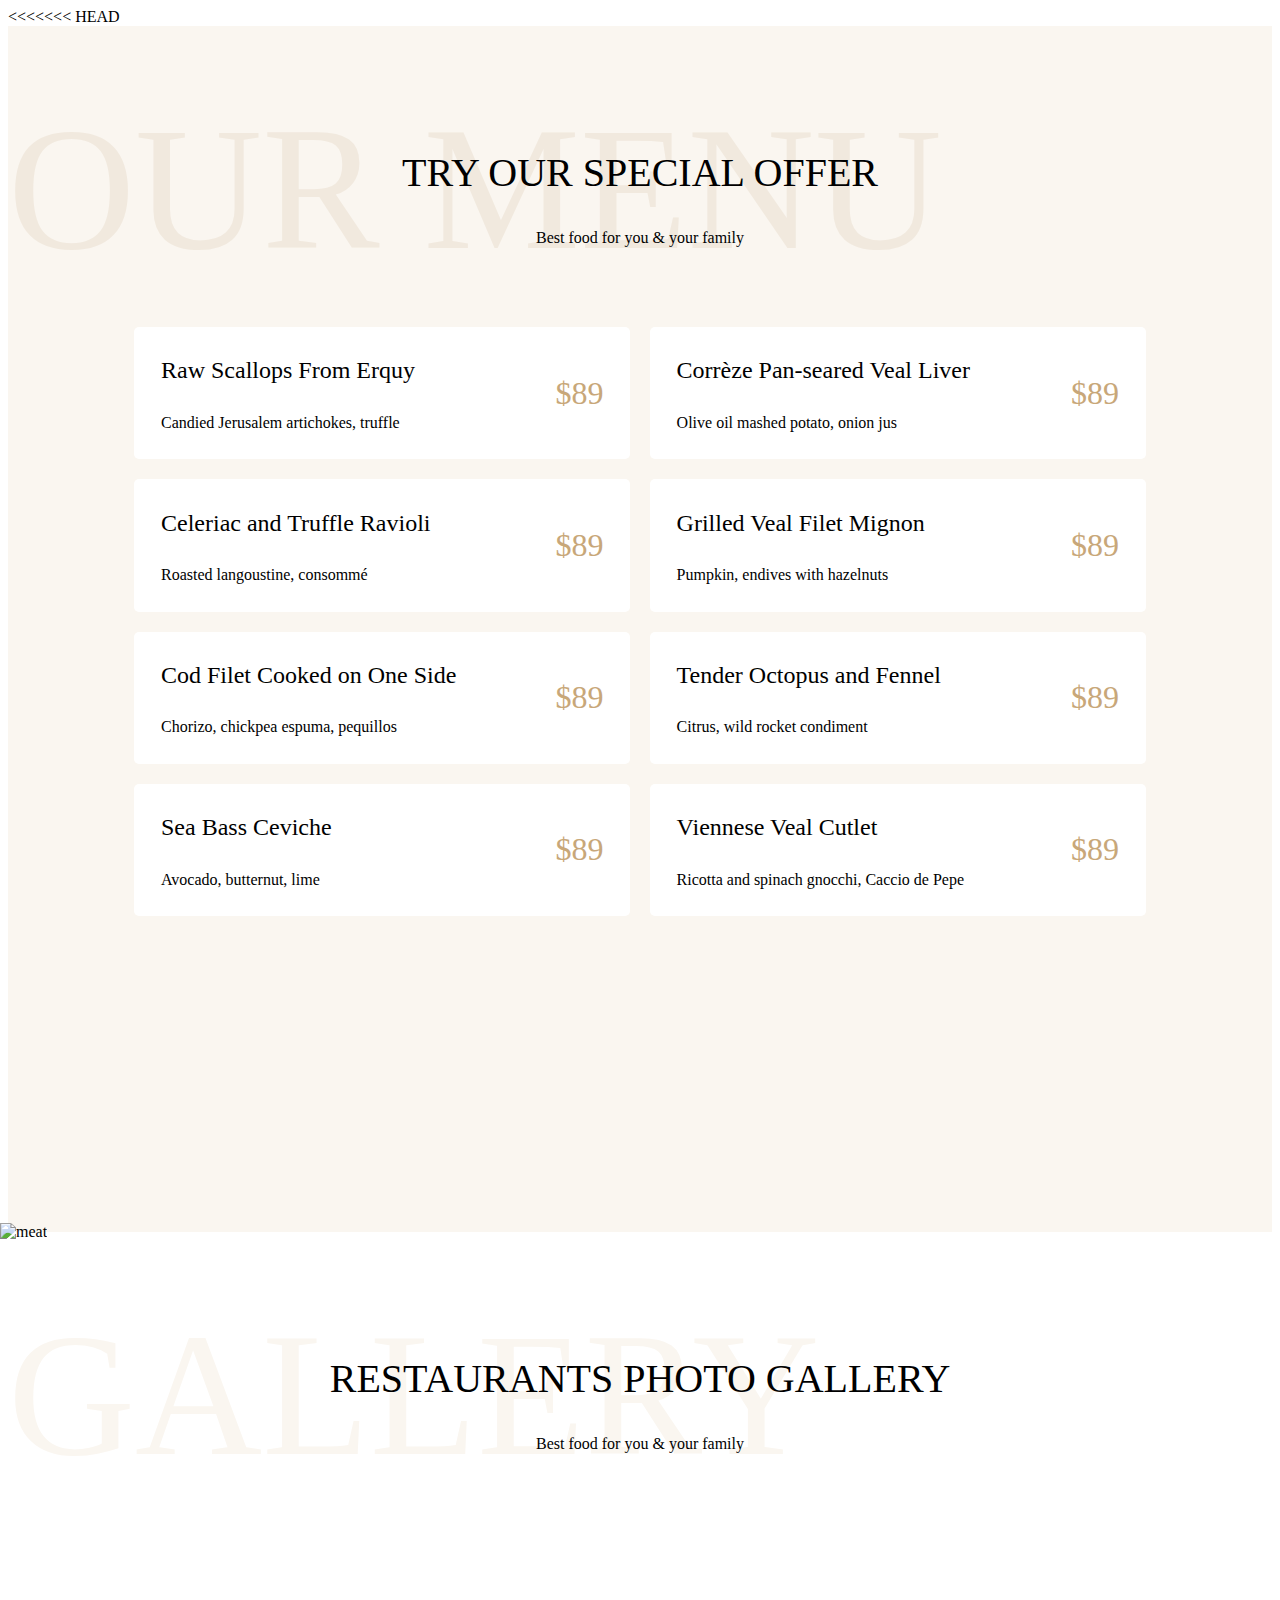
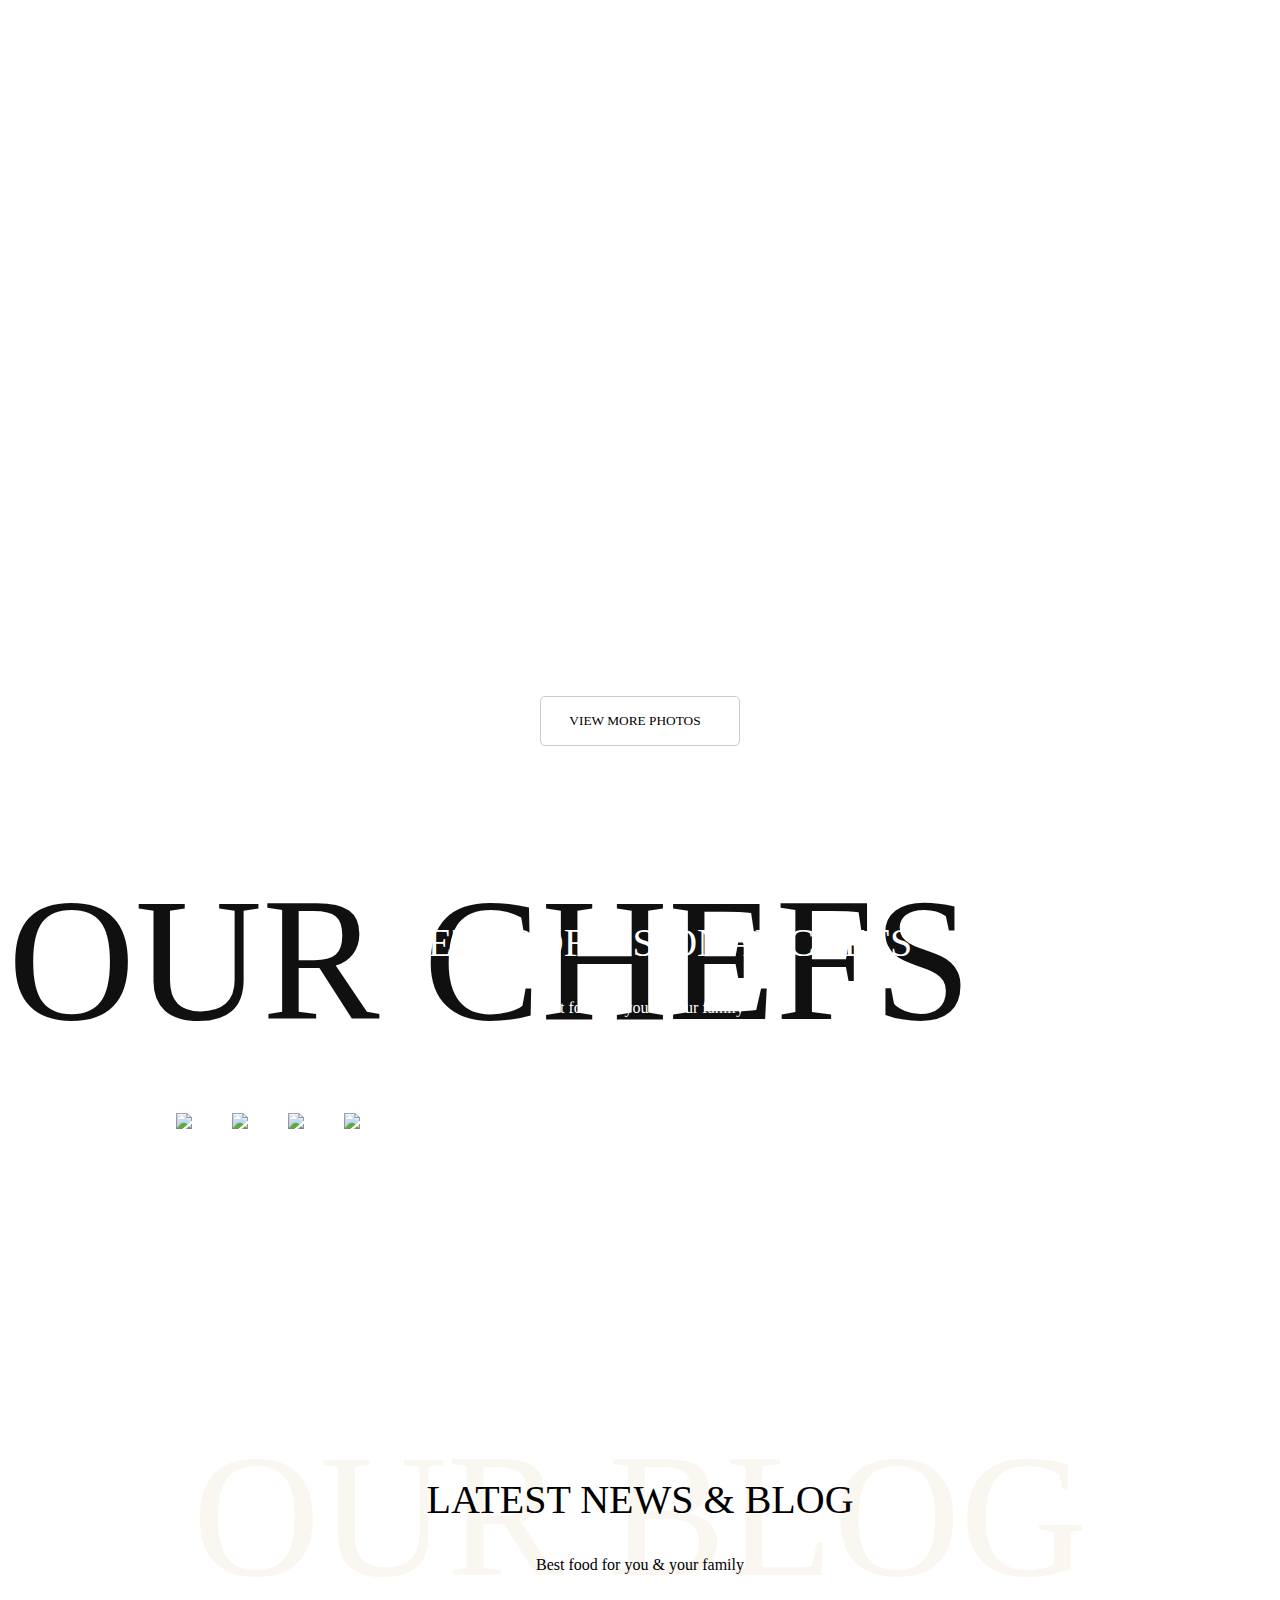
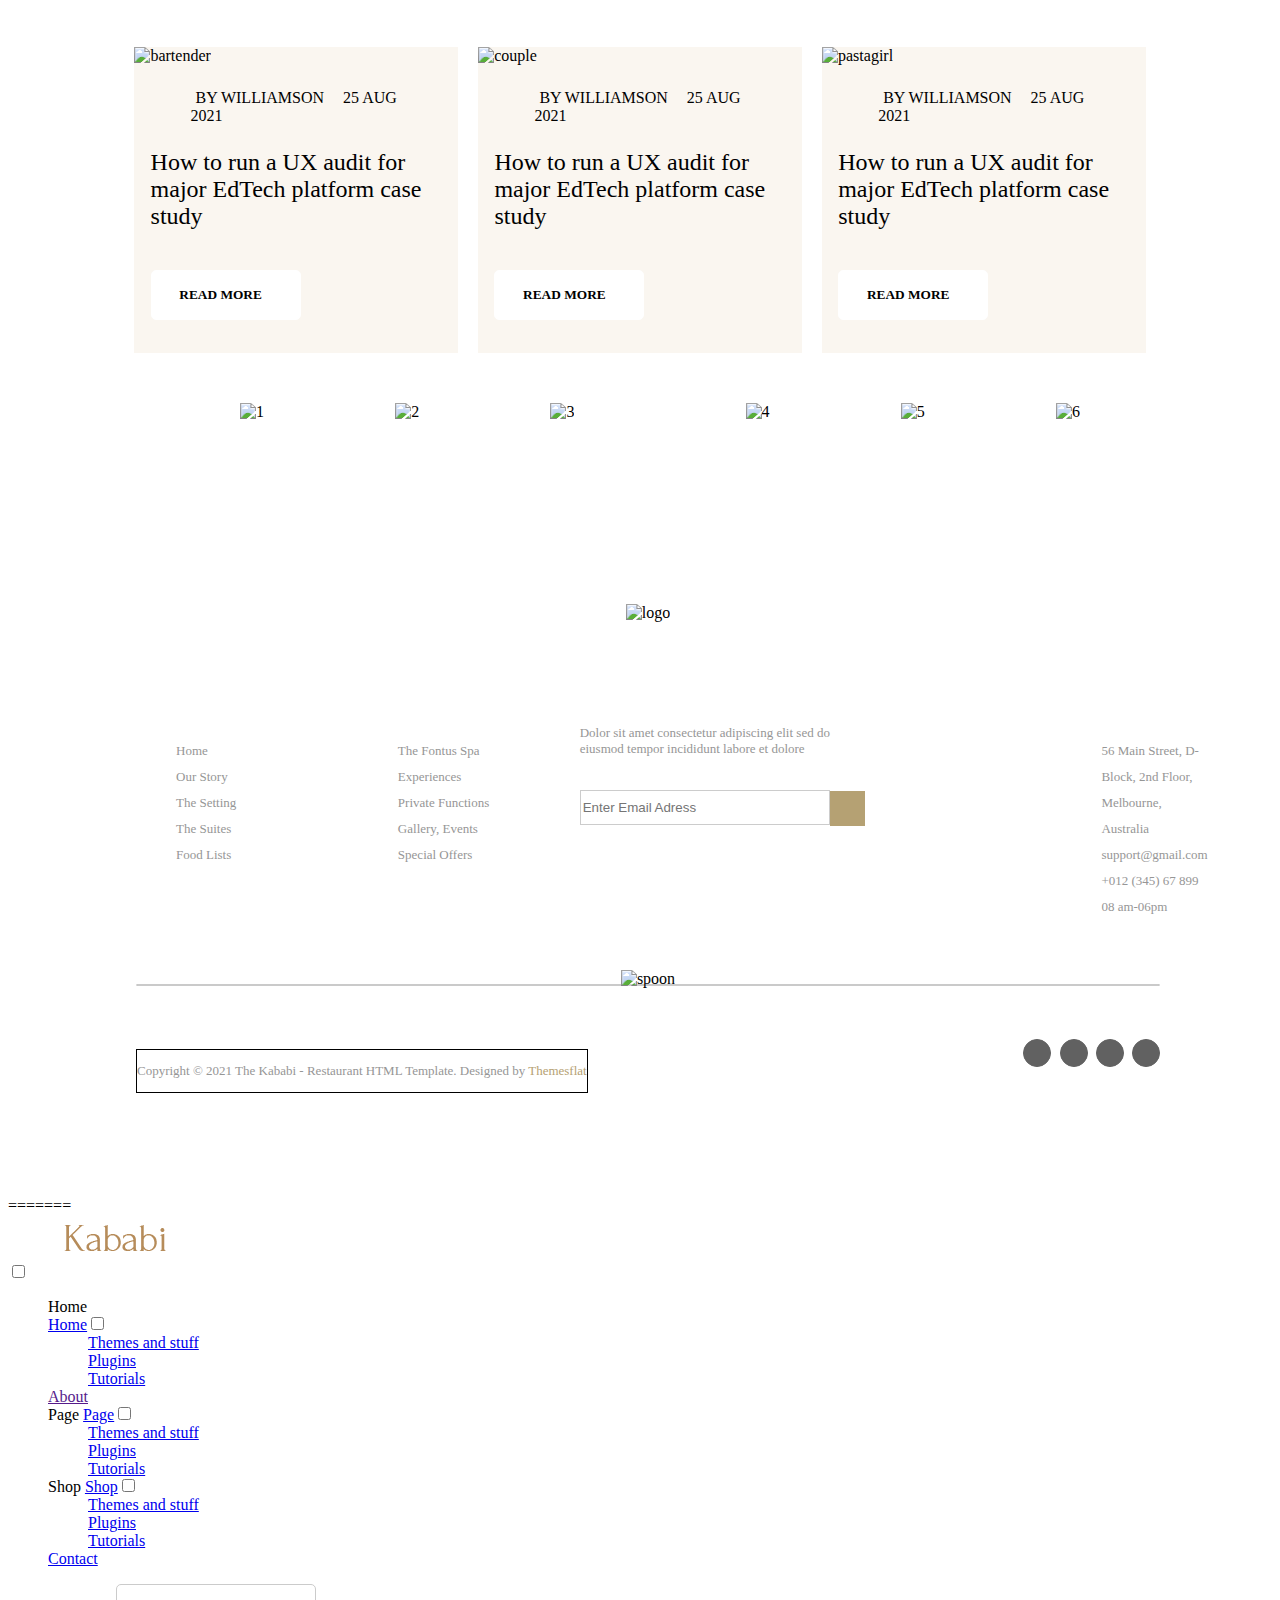
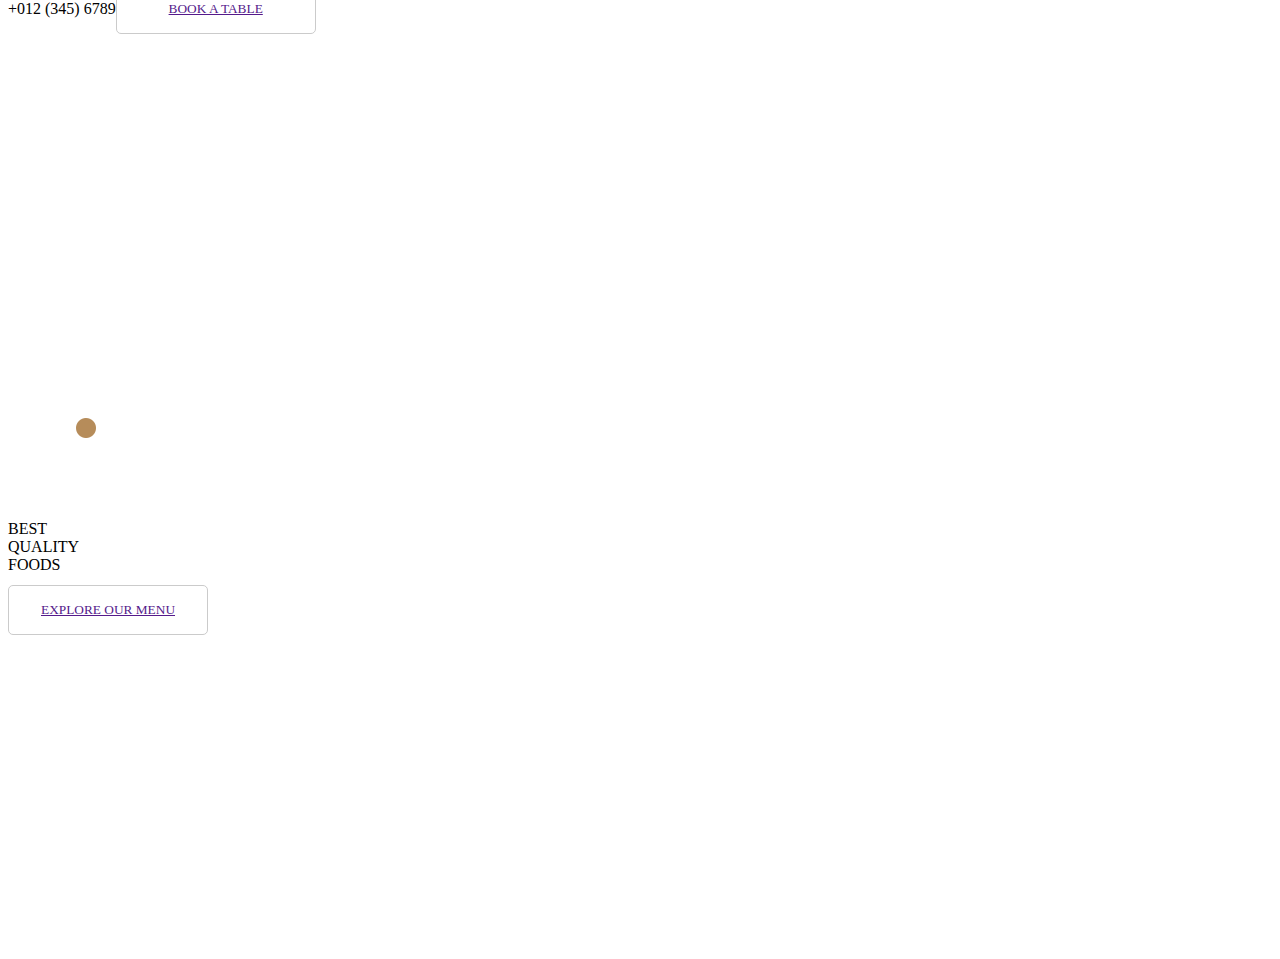
==== commit c8f9112b: "merge" ====
--- a/index.html
+++ b/index.html
@@ -1,5 +1,419 @@
 <!DOCTYPE html>
 <html lang="en">
+<<<<<<< HEAD
+
+    <head>
+        <meta charset="UTF-8">
+        <meta http-equiv="X-UA-Compatible" content="IE=edge">
+        <meta name="viewport" content="width=device-width, initial-scale=1.0">
+        <script src="https://kit.fontawesome.com/9236eb1d54.js" crossorigin="anonymous"></script>
+        <link rel="stylesheet" href="styles.css">
+        <title>Document</title>
+    </head>
+
+<body>
+    <header>
+        
+    </header>
+<main>
+<section class="section4">
+
+    <div class="section4-bread-bg-picture">
+        <img src="https://github.com/becodeorg/hamilton-8-kababi-ilias-jerome/blob/main/img/our-menu/imgbg-our-menu.jpg?raw=true" alt="bread">
+    </div>
+
+    <div class="section4-meat-bg-picture">
+        <img src="https://github.com/becodeorg/hamilton-8-kababi-ilias-jerome/blob/main/img/our-menu/img2bg-our-menu.jpg?raw=true" alt="meat">
+    </div>
+
+    <div class="section4-upper">
+
+        <div class="text-bg">
+
+            <h1>OUR MENU</h1>
+
+        </div>
+
+        <div class="section4titre">
+
+            <h2>TRY OUR SPECIAL OFFER</h2>
+            <p>Best food for you & your family</p>
+
+        </div>
+
+    </div> 
+
+    <div class="section4-grid">
+
+        <div class="section4-carte">
+
+            <div class="section4foodname"><h1>Raw Scallops From Erquy</h1><h2>Candied Jerusalem artichokes, truffle</h2></div>
+
+            <div class="section4price">$89</div>
+
+        </div>
+
+        <div class="section4-carte">
+
+            <div class="section4foodname"><h1>Corrèze Pan-seared Veal Liver</h1><h2>Olive oil mashed potato, onion jus</h2></div>
+
+            <div class="section4price">$89</div>
+
+        </div>
+
+        <div class="section4-carte">
+
+            <div class="section4foodname"><h1>Celeriac and Truffle Ravioli</h1><h2>Roasted langoustine, consommé</h2></div>
+
+            <div class="section4price">$89</div>
+
+        </div>
+            
+        <div class="section4-carte">
+
+            <div class="section4foodname"><h1>Grilled Veal Filet Mignon</h1><h2>Pumpkin, endives with hazelnuts</h2></div>
+
+            <div class="section4price">$89</div>
+
+        </div>
+        
+        <div class="section4-carte">
+
+            <div class="section4foodname"><h1>Cod Filet Cooked on One Side</h1><h2>Chorizo, chickpea espuma, pequillos</h2></div>
+
+            <div class="section4price">$89</div>
+
+        </div>
+
+        <div class="section4-carte">
+
+            <div class="section4foodname"><h1>Tender Octopus and Fennel</h1><h2>Citrus, wild rocket condiment</h2></div>
+
+            <div class="section4price">$89</div>
+
+        </div>
+        
+        <div class="section4-carte">
+
+            <div class="section4foodname"><h1>Sea Bass Ceviche</h1><h2>Avocado, butternut, lime</h2></div>
+
+            <div class="section4price">$89</div>
+
+        </div>
+    
+        <div class="section4-carte">
+
+            <div class="section4foodname"><h1>Viennese Veal Cutlet</h1><h2>Ricotta and spinach gnocchi, Caccio de Pepe</h2></div>
+
+            <div class="section4price">$89</div>
+
+        </div>
+            
+
+    </div>
+
+</section>
+
+<section class="section5">
+
+    <div class="section5-upper">
+
+        <div class="text-bg">
+
+            <h1>GALLERY</h1>
+
+        </div>
+
+        <div class="section5titre">
+
+            <h2>RESTAURANTS PHOTO GALLERY</h2>
+            <p>Best food for you & your family</p>
+
+        </div>
+
+    </div> 
+
+    <div class="section5-grid">
+
+        <div class="section5-carte"><h1>Family Package Dish</h1><h2>Popular Food Package</h2></div>
+        <div class="section5-carte"></div>
+        <div class="section5-carte"></div>
+        <div class="section5-carte"></div>
+        <div class="section5-carte"></div>
+        <div class="section5-carte"></div>
+
+
+    </div>
+
+
+
+<a href="#"><button>VIEW MORE PHOTOS<i class="fa-solid fa-arrow-right fa-l" style="color: #000000;"></i></button></a>
+
+</section>
+
+<section class="section6">
+    
+    <div class="section6-upper">
+
+        <div class="text-bg">
+
+            <h1>OUR CHEFS</h1>
+
+        </div>
+
+        <div class="section6titre">
+
+            <h2>MEET PROFESSIONAL CHEFS</h2>
+            <p>Best food for you & your family</p>
+
+        </div>
+
+    </div> 
+
+    <div class="chefs">
+
+        <ul>
+            <li><img src="https://github.com/becodeorg/hamilton-8-kababi-ilias-jerome/blob/main/img/team/img1team.jpg?raw=true" alt="chief1"></li>
+            <li><img src="https://github.com/becodeorg/hamilton-8-kababi-ilias-jerome/blob/main/img/team/img2team.jpg?raw=true" alt="chief2"></li>
+            <li><img src="https://github.com/becodeorg/hamilton-8-kababi-ilias-jerome/blob/main/img/team/img3team.jpg?raw=true" alt="chief3"></li>
+            <li><img src="https://github.com/becodeorg/hamilton-8-kababi-ilias-jerome/blob/main/img/team/img4team.jpg?raw=true" alt="chief4"></li>
+        </ul>
+
+    </div>
+
+
+
+</section>
+    
+<section class="section7">
+
+    <div class="section7-upper">
+
+        <div class="text-bg">
+
+            <h1>OUR BLOG</h1>
+
+        </div>
+
+        <div class="section7titre">
+
+            <h2>LATEST NEWS & BLOG</h2>
+            <p>Best food for you & your family</p>
+
+        </div>
+
+    </div>  
+
+    <div class="section7articles">
+
+        <div class="article">
+
+            <img src="https://github.com/becodeorg/hamilton-8-kababi-ilias-jerome/blob/main/img/blog/img3blohhome01.jpg?raw=true" alt="bartender">
+
+            <div class="section7credit">
+
+            <ul class="section7credit">
+
+                <li><i class="fa-regular fa-circle-user" style= "color: #C8A969";></i>BY WILLIAMSON</li>
+                <li><i class="fa-solid fa-calendar-days" style="color: #C8A969;"></i>25 AUG 2021</li>
+
+            </ul>
+
+            </div>
+
+            <h1>How to run a UX audit for major EdTech platform case study</h1>
+
+            <div class="section7-button">  
+
+            <a href="#"><button>READ MORE <i class="fa-solid fa-arrow-right fa-l" style="color: #000000;"></i></button></a>
+
+            </div>  
+        
+        </div>
+
+        <div class="article">
+
+            <img src="https://github.com/becodeorg/hamilton-8-kababi-ilias-jerome/blob/main/img/blog/img1blohhome01.jpg?raw=true" alt="couple">
+
+            <div class="section7credit">
+
+            <ul class="section7credit">
+
+                <li><i class="fa-regular fa-circle-user" style= "color: #C8A969";></i>BY WILLIAMSON</li>
+                <li><i class="fa-solid fa-calendar-days" style="color: #C8A969;"></i>25 AUG 2021</li>
+            
+            </ul>
+
+            </div>
+
+            <h1>How to run a UX audit for major EdTech platform case study</h1>
+
+            <div class="section7-button">  
+
+                <a href="#"><button>READ MORE <i class="fa-solid fa-arrow-right fa-l" style="color: #000000;"></i></button></a>
+    
+            </div>    
+
+        </div>
+
+        <div class="article">
+
+            <img src="https://github.com/becodeorg/hamilton-8-kababi-ilias-jerome/blob/main/img/blog/img2blohhome01.jpg?raw=true" alt="pastagirl">
+
+            <ul class="section7credit">
+
+                <li><i class="fa-regular fa-circle-user" style= "color: #C8A969";></i>BY WILLIAMSON</li>
+                <li><i class="fa-solid fa-calendar-days" style="color: #C8A969;"></i>25 AUG 2021</li>
+            
+            </ul>
+
+
+            <h1>How to run a UX audit for major EdTech platform case study</h1>
+
+            <div class="section7-button">  
+
+            <a href="#"><button>READ MORE <i class="fa-solid fa-arrow-right fa-l" style="color: #000000;"></i></button></a>
+
+            </div>  
+
+        </div>
+
+
+    </div>
+
+    <div class="section7logo">
+
+        <ul>
+            <li><img src="https://github.com/becodeorg/hamilton-8-kababi-ilias-jerome/blob/main/img/brand/imgbrand3.png?raw=true" alt="1"></li>
+            <li><img src="https://github.com/becodeorg/hamilton-8-kababi-ilias-jerome/blob/main/img/brand/imgbrand4.png?raw=true" alt="2"></li>
+            <li><img src="https://github.com/becodeorg/hamilton-8-kababi-ilias-jerome/blob/main/img/brand/imgbrand5.png?raw=true" alt="3"></li>
+        </ul>
+        <ul>
+            <li><img src="https://github.com/becodeorg/hamilton-8-kababi-ilias-jerome/blob/main/img/brand/imgbrand6.png?raw=true" alt="4"></li>
+            <li><img src="https://github.com/becodeorg/hamilton-8-kababi-ilias-jerome/blob/main/img/brand/imgbrand1.png?raw=true" alt="5"></li>
+            <li><img src="https://github.com/becodeorg/hamilton-8-kababi-ilias-jerome/blob/main/img/brand/imgbrand2.png?raw=true" alt="6"></li>
+        </ul>
+
+    </div>
+
+</section>
+
+</main>
+
+<footer>
+
+    <div class="footerlogo"><img src="https://github.com/becodeorg/hamilton-8-kababi-ilias-jerome/blob/main/img/logo/logo@2x.png?raw=true" alt="logo"></div>
+
+        <div class="footer-infos-sup">
+
+            <div class="footerinfo">
+                
+                <h1>About</h1>
+                <ul class="about">
+                    <li><a href="#">Home</a></li>
+                    <li><a href="#">Our Story</a></li>
+                    <li><a href="#">The Setting</a></li>
+                    <li><a href="#">The Suites</a></li>
+                    <li><a href="#">Food Lists</a></li>
+                </ul>
+
+            </div>
+
+            <div class="footerinfo">
+
+                <h1>Facilities</h1>
+                <ul>
+                    <li><a href="#">The Fontus Spa</a></li>
+                    <li><a href="#">Experiences</a></li>
+                    <li><a href="#">Private Functions</a></li>
+                    <li><a href="#">Gallery, Events</a></li>
+                    <li><a href="#">Special Offers</a></li>
+                </ul>
+
+
+            </div>
+
+            <div class="footerinfo">
+
+                <h1>Newsletters</h1>
+                <p>Dolor sit amet consectetur adipiscing elit sed do eiusmod tempor incididunt labore et dolore</p>
+
+                <form>
+                    <label for="email"></label>
+                    <input type="email" id="email" name="email" placeholder="Enter Email Adress" required><!--
+                 --><button type="submit"><i class="fa-solid fa-arrow-right" style="color: #ffffff;"></i></button>
+                </form>
+
+            </div>
+
+            <div class="footerinfo">
+
+                <h1>Contact</h1>
+
+                <div class="contact">
+
+                    <ul>
+                        <li><i class="fa-solid fa-regular fa-location-dot footerinfoicone test"></i></li>
+                        <li><i class="fa-solid fa-regular fa-location-dot test" style="color:transparent"></i></li>
+                        <li><i class="fa-solid fa-envelope footerinfoicone"></i></li>
+                        <li><i class="fa-solid fa-phone footerinfoicone"></i></li>
+                        <li><i class="fa-solid fa-clock footerinfoicone"></i></li>
+                    </ul>
+
+                    <ul>
+                        <li>56 Main Street, D-Block, 2nd Floor, Melbourne, Australia</li>
+                        <li>support@gmail.com</li>
+                        <li>+012 (345) 67 899</li>
+                        <li>08 am-06pm</li>
+                    </ul>
+
+                </div>
+
+            </div>
+
+
+
+
+
+            </div>
+
+        </div>
+
+        <div class="hrspoon">
+
+            <hr>
+
+            <img class="spoon" src="https://github.com/becodeorg/hamilton-8-kababi-ilias-jerome/blob/main/img/footer/iconup@2x.png?raw=true" alt="spoon">
+
+        </div>
+
+    <div class="footer-infos-down">
+
+        <div class="footer-copyright">
+
+            <p class="copyright">Copyright © 2021 The Kababi - Restaurant HTML Template. Designed by <span class="word-themsflat" style="color:rgb(181, 161, 115)" >Themesflat</span></p>
+
+        </div>
+
+        <div class="footer-medias-list">
+
+            <ul>
+                <li><a href="#"><button><i class="fa-brands fa-facebook-f" style="color: #969696;"></i></button></a></li>
+                <li><a href="#"><button><i class="fa-brands fa-twitter" style="color: #969696;"></i></button></a></li>
+                <li><a href="#"><button><i class="fa-brands fa-youtube" style="color: #969696;"></i></button></a></li>
+                <li><a href="#"><button><i class="fa-brands fa-linkedin" style="color: #969696;"></i></button></a></li>
+            </ul>
+
+        </div>
+
+
+    </div>
+
+</footer>
+
+</body>
+
+=======
 <head>
     <meta charset="UTF-8">
     <meta http-equiv="X-UA-Compatible" content="IE=edge">
@@ -84,4 +498,5 @@
       </section> 
     </main>
 </body>
+>>>>>>> origin/ilias
 </html>--- a/styles.css
+++ b/styles.css
@@ -1,3 +1,4 @@
+<<<<<<< HEAD
 /*! minireset.css v0.0.6 | MIT License | github.com/jgthms/minireset.css */
 @import url("https://fonts.googleapis.com/css2?family=Open+Sans:ital,wght@0,300;0,400;0,500;0,600;0,700;0,800;1,300;1,400;1,500;1,600;1,700;1,800&display=swap");
 @import url("https://fonts.googleapis.com/css2?family=Frank+Ruhl+Libre:wght@300;400;500;600;700;800;900&display=swap");
@@ -742,6 +743,109 @@
   margin-top: 2.5%;
   margin-bottom: 2.5%;
   margin-right: 5%;
+=======
+* {
+  margin: 0;
+}
+* a {
+  color: inherit;
+  text-decoration: inherit;
+  cursor: pointer;
+}
+* ul {
+  list-style: none;
+  margin-left: 0;
+  padding-left: 0;
+}
+* button {
+  all: unset;
+  cursor: pointer;
+}
+
+header {
+  height: 100vh;
+  background-image: linear-gradient(90deg, rgb(0, 0, 0) 15%, rgba(0, 0, 0, 0) 100%), url("./img/slider/img_bg_slider_home01.jpg");
+  background-repeat: no-repeat;
+  background-size: 100vw;
+  color: white;
+}
+header .mobile {
+  display: none;
+}
+header a {
+  color: white;
+}
+header .desktop {
+  position: sticky;
+  align-items: center;
+  display: flex;
+}
+header .desktop img {
+  margin: 2% 4%;
+}
+header .desktop button {
+  background-color: rgb(200, 169, 106);
+  padding: 1% 2%;
+  text-align: center;
+  border: none;
+  border-radius: 5px;
+}
+header .desktop .dropdownmenu {
+  display: flex;
+  width: 50%;
+}
+header .desktop .dropdownmenu ul {
+  display: none;
+}
+header .desktop .dropdownmenu ul a:hover {
+  background-color: rgba(255, 255, 255, 0.2823529412);
+}
+header .desktop .dropdownmenu a {
+  display: block;
+  width: 100px;
+  height: 35px;
+  line-height: 35px;
+  color: #fff;
+  text-align: center;
+}
+header .desktop .dropdownmenu li {
+  position: relative;
+}
+header .desktop .dropdownmenu li:hover ul {
+  display: block;
+  position: absolute;
+  top: 41px;
+  left: 0px;
+  z-index: 100;
+}
+header .desktop a:hover {
+  color: rgb(200, 169, 106);
+}
+header .desktop .navright {
+  margin: 0 2% 0 0;
+}
+header .explore {
+  border: solid 1px white;
+  font-size: small;
+  border-radius: 5px;
+  padding: 1% 2%;
+  margin-left: 10%;
+  margin-top: 2.5%;
+}
+header section img {
+  width: 10%;
+  margin-left: 30%;
+  margin-top: 3%;
+}
+header section .best {
+  font-size: 500%;
+  margin-left: 10%;
+  margin-top: -7%;
+}
+
+@media only screen and (min-width 700px) {
+  @import url("./responsive.scss");
+>>>>>>> origin/ilias
 }
 
 /*# sourceMappingURL=styles.css.map */
--- a/styles.css
+++ b/styles.css
@@ -1,3 +1,4 @@
+<<<<<<< HEAD
 /*! minireset.css v0.0.6 | MIT License | github.com/jgthms/minireset.css */
 @import url("https://fonts.googleapis.com/css2?family=Open+Sans:ital,wght@0,300;0,400;0,500;0,600;0,700;0,800;1,300;1,400;1,500;1,600;1,700;1,800&display=swap");
 @import url("https://fonts.googleapis.com/css2?family=Frank+Ruhl+Libre:wght@300;400;500;600;700;800;900&display=swap");
@@ -742,6 +743,109 @@
   margin-top: 2.5%;
   margin-bottom: 2.5%;
   margin-right: 5%;
+=======
+* {
+  margin: 0;
+}
+* a {
+  color: inherit;
+  text-decoration: inherit;
+  cursor: pointer;
+}
+* ul {
+  list-style: none;
+  margin-left: 0;
+  padding-left: 0;
+}
+* button {
+  all: unset;
+  cursor: pointer;
+}
+
+header {
+  height: 100vh;
+  background-image: linear-gradient(90deg, rgb(0, 0, 0) 15%, rgba(0, 0, 0, 0) 100%), url("./img/slider/img_bg_slider_home01.jpg");
+  background-repeat: no-repeat;
+  background-size: 100vw;
+  color: white;
+}
+header .mobile {
+  display: none;
+}
+header a {
+  color: white;
+}
+header .desktop {
+  position: sticky;
+  align-items: center;
+  display: flex;
+}
+header .desktop img {
+  margin: 2% 4%;
+}
+header .desktop button {
+  background-color: rgb(200, 169, 106);
+  padding: 1% 2%;
+  text-align: center;
+  border: none;
+  border-radius: 5px;
+}
+header .desktop .dropdownmenu {
+  display: flex;
+  width: 50%;
+}
+header .desktop .dropdownmenu ul {
+  display: none;
+}
+header .desktop .dropdownmenu ul a:hover {
+  background-color: rgba(255, 255, 255, 0.2823529412);
+}
+header .desktop .dropdownmenu a {
+  display: block;
+  width: 100px;
+  height: 35px;
+  line-height: 35px;
+  color: #fff;
+  text-align: center;
+}
+header .desktop .dropdownmenu li {
+  position: relative;
+}
+header .desktop .dropdownmenu li:hover ul {
+  display: block;
+  position: absolute;
+  top: 41px;
+  left: 0px;
+  z-index: 100;
+}
+header .desktop a:hover {
+  color: rgb(200, 169, 106);
+}
+header .desktop .navright {
+  margin: 0 2% 0 0;
+}
+header .explore {
+  border: solid 1px white;
+  font-size: small;
+  border-radius: 5px;
+  padding: 1% 2%;
+  margin-left: 10%;
+  margin-top: 2.5%;
+}
+header section img {
+  width: 10%;
+  margin-left: 30%;
+  margin-top: 3%;
+}
+header section .best {
+  font-size: 500%;
+  margin-left: 10%;
+  margin-top: -7%;
+}
+
+@media only screen and (min-width 700px) {
+  @import url("./responsive.scss");
+>>>>>>> origin/ilias
 }
 
 /*# sourceMappingURL=styles.css.map */
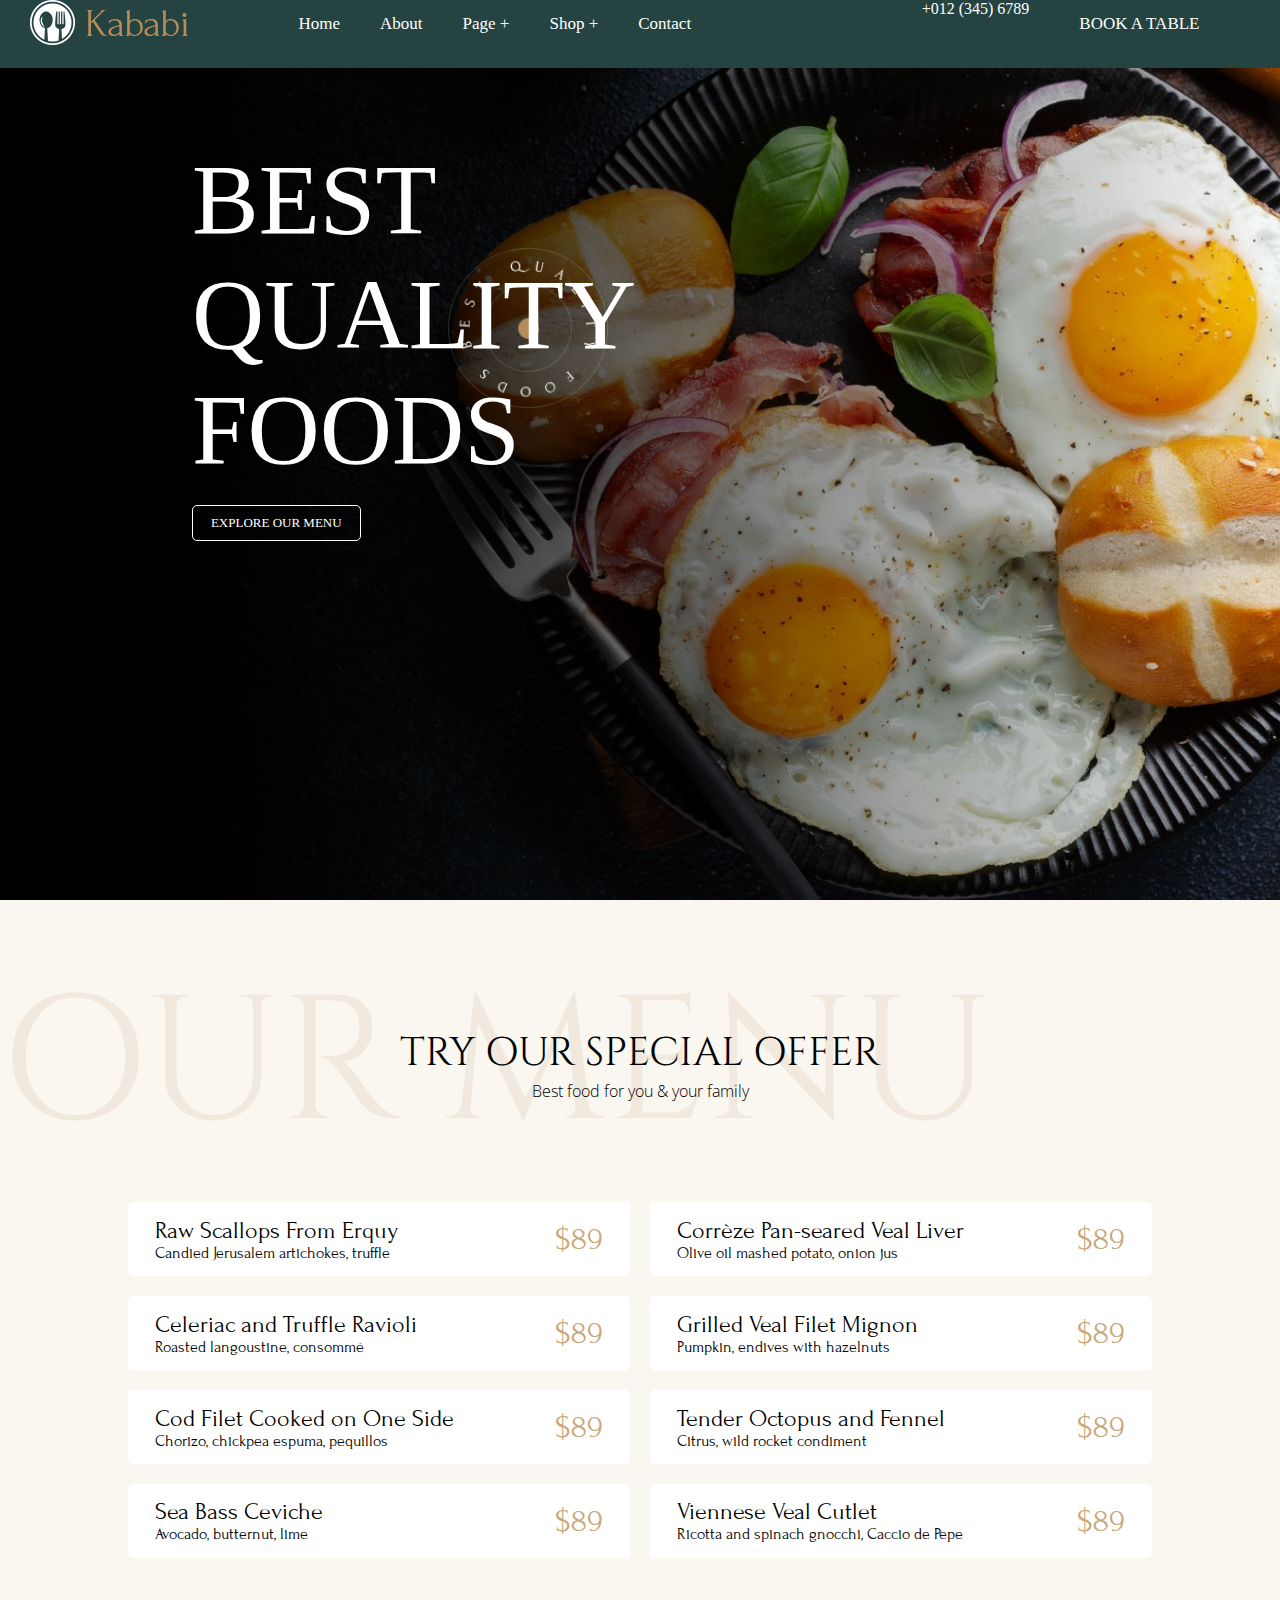
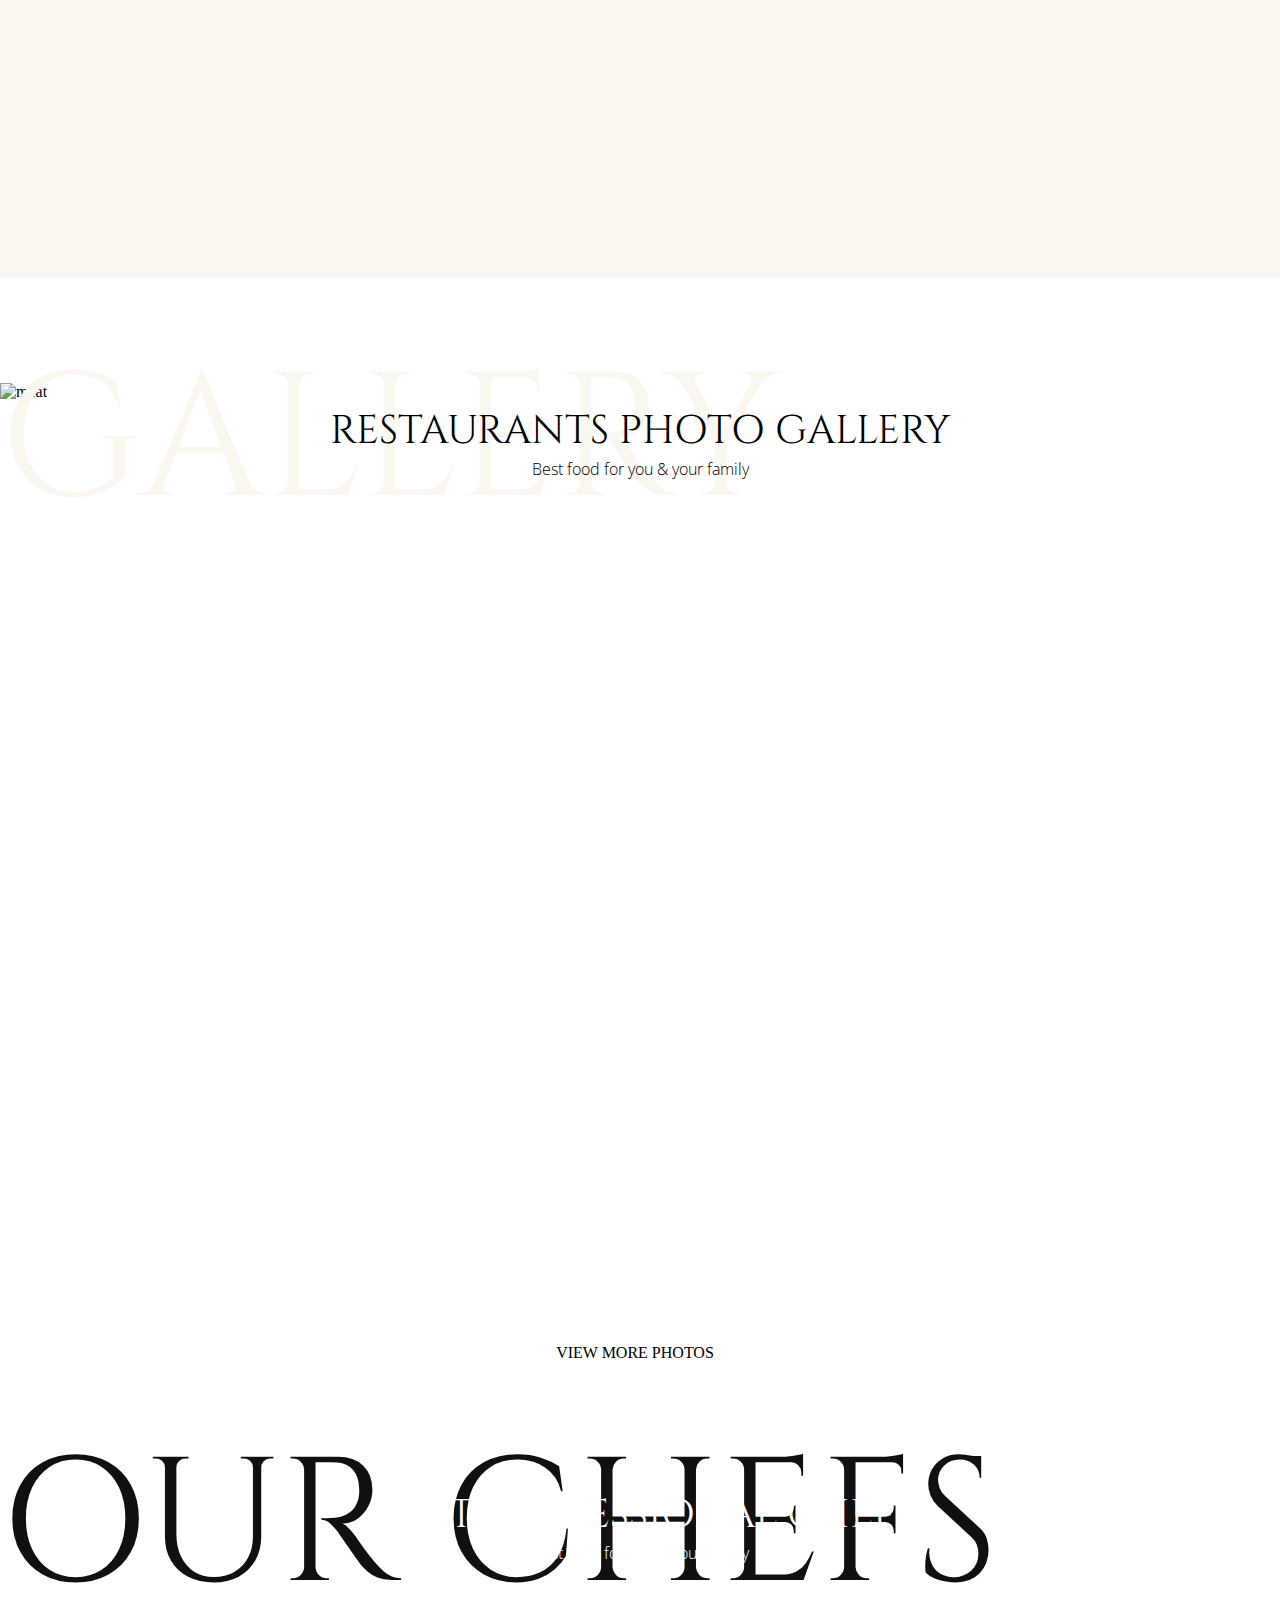
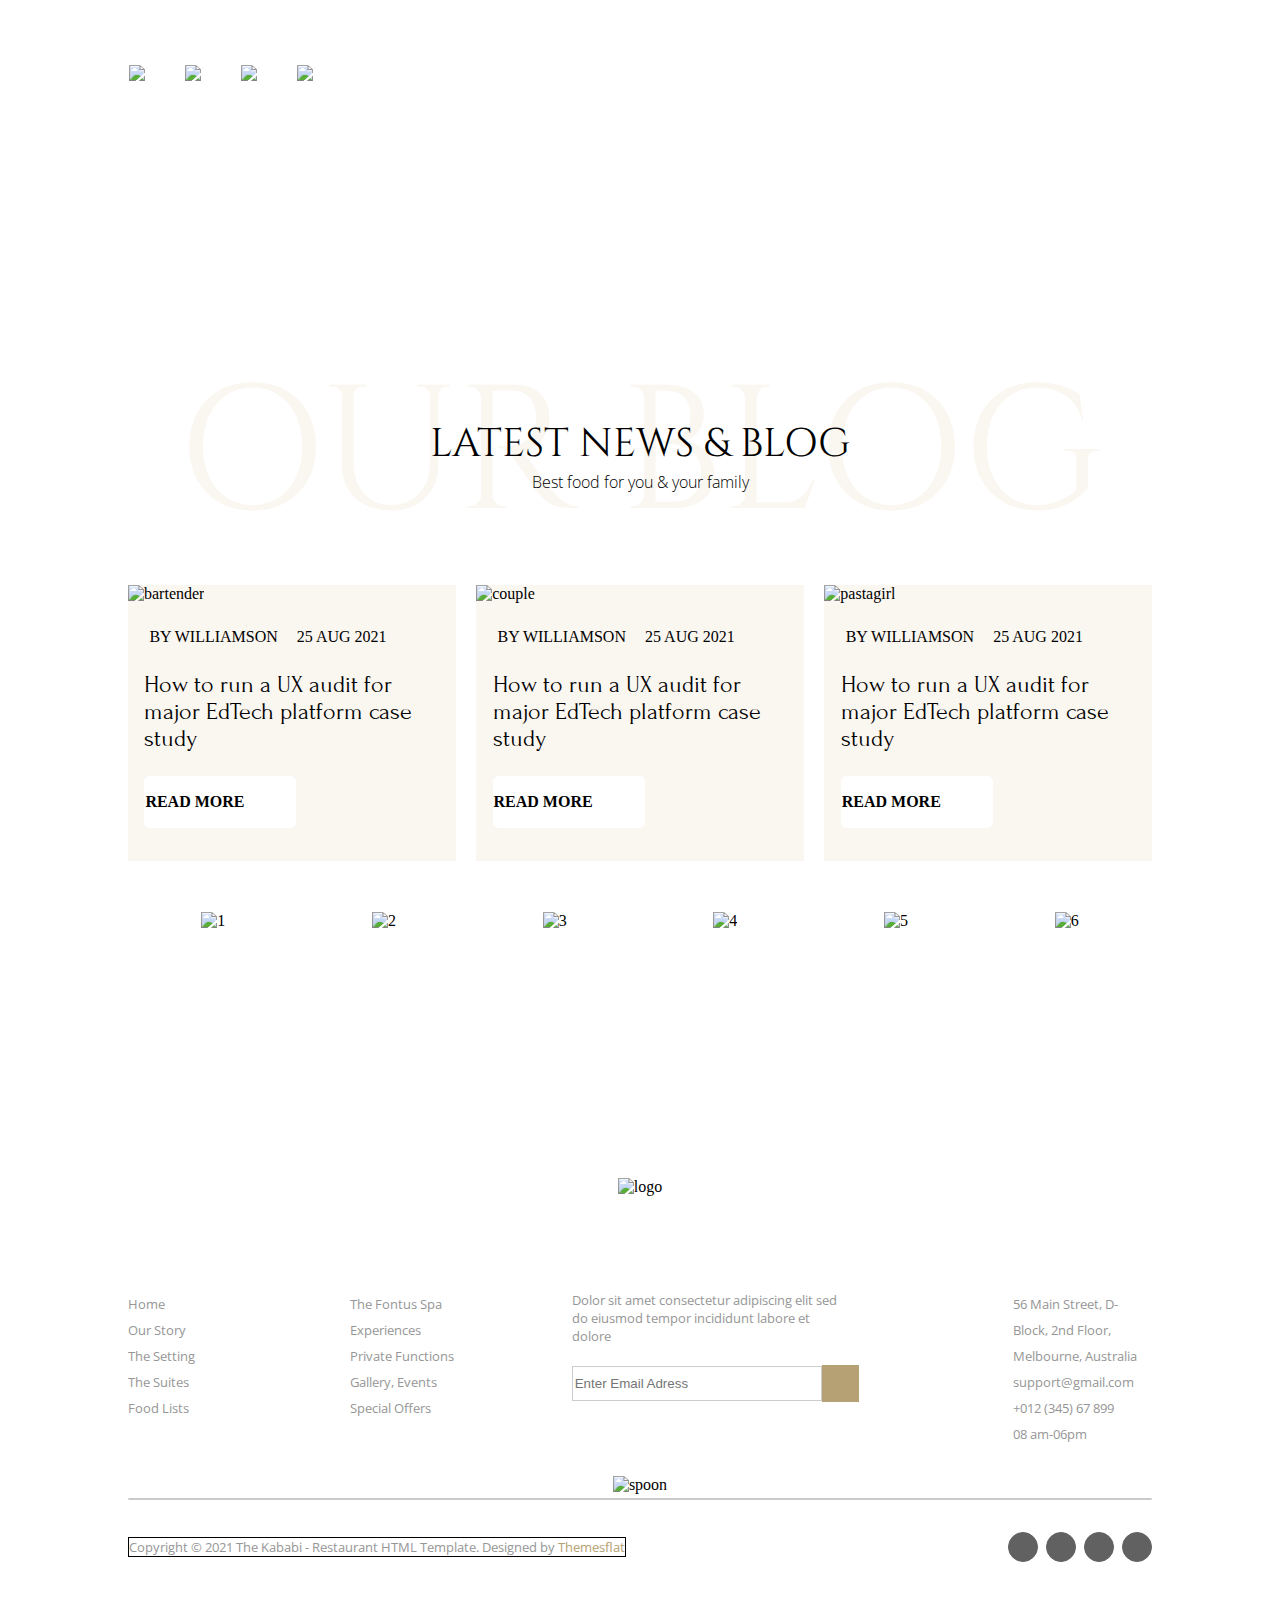
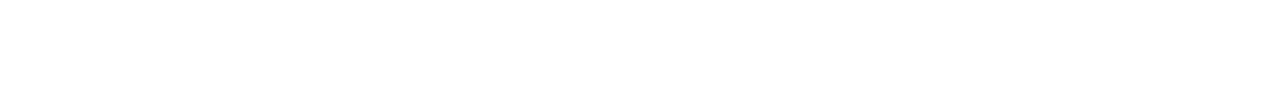
==== commit 2ba1125e: "merge" ====
--- a/index.html
+++ b/index.html
@@ -1,7 +1,5 @@
 <!DOCTYPE html>
 <html lang="en">
-<<<<<<< HEAD
-
     <head>
         <meta charset="UTF-8">
         <meta http-equiv="X-UA-Compatible" content="IE=edge">
@@ -13,8 +11,65 @@
 
 <body>
     <header>
-        
-    </header>
+        <nav>
+          <div id="logo"><img src="./img/logo/logo.png" alt=""></div>
+  
+          <label for="drop" class="toggle"><img src="./menu-btn.png" alt=""></label>
+          <input type="checkbox" id="drop" />
+              <ul class="menu">
+                  <li>
+                      <!-- First Tier Drop Down -->
+                      <label for="drop-1" class="toggle">Home</label>
+                      <div class="dropdown">
+                      <a href="#">Home</a>
+                      <input type="checkbox" id="drop-1"/>
+                      <ul>
+                          <li><a href="#">Themes and stuff</a></li>
+                          <li><a href="#">Plugins</a></li>
+                          <li><a href="#">Tutorials</a></li>
+                      </ul> 
+                      </div>
+                  </li>
+                  <li><a href="">About</a></li>
+                  <li>
+  
+                    <li>
+                      <!-- First Tier Drop Down -->
+                      <label for="drop-1" class="toggle">Page</label>
+                      <a href="#">Page</a>
+                      <input type="checkbox" id="drop-1"/>
+                      <ul>
+                          <li><a href="#">Themes and stuff</a></li>
+                          <li><a href="#">Plugins</a></li>
+                          <li><a href="#">Tutorials</a></li>
+                      </ul> 
+  
+                  </li>
+                  <li>
+                    <!-- First Tier Drop Down -->
+                    <label for="drop-1" class="toggle">Shop</label>
+                    <a href="#">Shop</a>
+                    <input type="checkbox" id="drop-1"/>
+                    <ul>
+                        <li><a href="#">Themes and stuff</a></li>
+                        <li><a href="#">Plugins</a></li>
+                        <li><a href="#">Tutorials</a></li>
+                    </ul> 
+  
+                </li>
+                  <li><a href="#">Contact</a></li>
+              </ul>
+              <div class="book">
+                <P class="navright" style="float: left;"><i class="fa-solid fa-phone" style="color: #e5a50a;"></i>+012 (345) 6789</P>
+                <button><a href="">BOOK A TABLE</a></button>
+              </div>
+          </nav>
+          <img src="./img/slider/img_bg2.png" alt="" class="slider">
+          <section>
+              <h1 class="best">BEST<br>QUALITY<br>FOODS</h1>
+              <button class="explore"><a href="">EXPLORE OUR MENU</a></button>
+          </section>
+      </header>
 <main>
 <section class="section4">
 
@@ -411,92 +466,4 @@
 
 </footer>
 
-</body>
-
-=======
-<head>
-    <meta charset="UTF-8">
-    <meta http-equiv="X-UA-Compatible" content="IE=edge">
-    <meta name="viewport" content="width=device-width, initial-scale=1.0">
-    <script src="https://kit.fontawesome.com/9236eb1d54.js" crossorigin="anonymous"></script>
-    <link rel="stylesheet" href="styles.css" type="text/css">
-    <title>Document</title>
-</head>
-<body>
-    <header>
-      <nav>
-        <div id="logo"><img src="./img/logo/logo.png" alt=""></div>
-
-        <label for="drop" class="toggle"><img src="./menu-btn.png" alt=""></label>
-        <input type="checkbox" id="drop" />
-            <ul class="menu">
-                <li>
-                    <!-- First Tier Drop Down -->
-                    <label for="drop-1" class="toggle">Home</label>
-                    <div class="dropdown">
-                    <a href="#">Home</a>
-                    <input type="checkbox" id="drop-1"/>
-                    <ul>
-                        <li><a href="#">Themes and stuff</a></li>
-                        <li><a href="#">Plugins</a></li>
-                        <li><a href="#">Tutorials</a></li>
-                    </ul> 
-                    </div>
-                </li>
-                <li><a href="">About</a></li>
-                <li>
-
-                  <li>
-                    <!-- First Tier Drop Down -->
-                    <label for="drop-1" class="toggle">Page</label>
-                    <a href="#">Page</a>
-                    <input type="checkbox" id="drop-1"/>
-                    <ul>
-                        <li><a href="#">Themes and stuff</a></li>
-                        <li><a href="#">Plugins</a></li>
-                        <li><a href="#">Tutorials</a></li>
-                    </ul> 
-
-                </li>
-                <li>
-                  <!-- First Tier Drop Down -->
-                  <label for="drop-1" class="toggle">Shop</label>
-                  <a href="#">Shop</a>
-                  <input type="checkbox" id="drop-1"/>
-                  <ul>
-                      <li><a href="#">Themes and stuff</a></li>
-                      <li><a href="#">Plugins</a></li>
-                      <li><a href="#">Tutorials</a></li>
-                  </ul> 
-
-              </li>
-                <li><a href="#">Contact</a></li>
-            </ul>
-            <div class="book">
-              <P class="navright" style="float: left;"><i class="fa-solid fa-phone" style="color: #e5a50a;"></i>+012 (345) 6789</P>
-              <button><a href="">BOOK A TABLE</a></button>
-            </div>
-        </nav>
-        <img src="./img/slider/img_bg2.png" alt="" class="slider">
-        <section>
-            <h1 class="best">BEST<br>QUALITY<br>FOODS</h1>
-            <button class="explore"><a href="">EXPLORE OUR MENU</a></button>
-        </section>
-    </header>
-   <!-- <main>
-      <section class="category">
-        <h1>CHOOSE YOUR BEST CATEGORY</h1>
-        <p>Best foods for you and your family</p>
-        <ul>
-          <li><a href=""><button><img class="cat-img" src="./img/icon_about_us/burger_dore.png" alt="">Cheesburger<i class="fa-solid fa-arrow-right" style="color: #000000;"></i></button></a></li>
-          <li><a href=""><button><img class="cat-img" src="./img/icon_about_us/pizaa-slide-dore.png" alt="">Pizza Slice<i class="fa-solid fa-arrow-right" style="color: #000000;"></i></button></a></li>
-          <li><a href=""><button><img class="cat-img" src="./img/icon_about_us/cafe_dore.png" alt="">Coffee-Cup<i class="fa-solid fa-arrow-right" style="color: #000000;"></i></button></a></li>
-          <li><a href=""><button><img class="cat-img" src="./img/icon_about_us/poulet_dore.png" alt="">Chicken-leg<i class="fa-solid fa-arrow-right" style="color: #000000;"></i></button></a></li>
-          <li><a href=""><button><img class="cat-img" src="./img/icon_about_us/cocktail_dore.png" alt="">Energy Drink<i class="fa-solid fa-arrow-right" style="color: #000000;"></i></button></a></li>
-          <li><a href=""><button><img class="cat-img" src="./img/icon_about_us/crevette_dore.png" alt="">Shrimp<i class="fa-solid fa-arrow-right" style="color: #000000;"></i></button></a></li>
-        </ul>
-      </section> 
-    </main>
-</body>
->>>>>>> origin/ilias
-</html>+</body>--- a/styles.css
+++ b/styles.css
@@ -1,4 +1,3 @@
-<<<<<<< HEAD
 /*! minireset.css v0.0.6 | MIT License | github.com/jgthms/minireset.css */
 @import url("https://fonts.googleapis.com/css2?family=Open+Sans:ital,wght@0,300;0,400;0,500;0,600;0,700;0,800;1,300;1,400;1,500;1,600;1,700;1,800&display=swap");
 @import url("https://fonts.googleapis.com/css2?family=Frank+Ruhl+Libre:wght@300;400;500;600;700;800;900&display=swap");
@@ -743,7 +742,8 @@
   margin-top: 2.5%;
   margin-bottom: 2.5%;
   margin-right: 5%;
-=======
+}
+
 * {
   margin: 0;
 }
@@ -763,89 +763,250 @@
 }
 
 header {
-  height: 100vh;
+  min-height: 100vh;
   background-image: linear-gradient(90deg, rgb(0, 0, 0) 15%, rgba(0, 0, 0, 0) 100%), url("./img/slider/img_bg_slider_home01.jpg");
   background-repeat: no-repeat;
-  background-size: 100vw;
+  background-size: cover;
+  background-position: center top;
   color: white;
 }
-header .mobile {
+header a {
+  color: #FFF;
+}
+header #container {
+  margin: 0 auto;
+  max-width: 890px;
+}
+header .toggle, header [id^=drop] {
   display: none;
 }
-header a {
-  color: white;
-}
-header .desktop {
-  position: sticky;
-  align-items: center;
-  display: flex;
-}
-header .desktop img {
-  margin: 2% 4%;
-}
-header .desktop button {
-  background-color: rgb(200, 169, 106);
-  padding: 1% 2%;
-  text-align: center;
-  border: none;
-  border-radius: 5px;
-}
-header .desktop .dropdownmenu {
-  display: flex;
-  width: 50%;
-}
-header .desktop .dropdownmenu ul {
+header nav {
+  margin: 0;
+  padding: 0;
+  background-color: #254441;
+  display: flex;
+  justify-content: space-between;
+  width: 100vw;
+}
+header #logo {
+  display: block;
+  padding: 0 30px;
+  float: left;
+  font-size: 20px;
+  line-height: 60px;
+}
+header nav:after {
+  content: "";
+  display: table;
+  clear: both;
+}
+header nav ul {
+  float: left;
+  padding: 0;
+  margin: 0;
+  list-style: none;
+  position: relative;
+}
+header nav ul li {
+  margin: 0px;
+  display: inline-block;
+  float: left;
+  background-color: #254441;
+}
+header nav a {
+  display: block;
+  padding: 14px 20px;
+  color: #FFF;
+  font-size: 17px;
+  text-decoration: none;
+}
+header nav ul li ul li:hover {
+  background: #ee3f3f;
+}
+header nav a:hover {
+  background-color: #f59999;
+}
+header nav ul ul {
   display: none;
-}
-header .desktop .dropdownmenu ul a:hover {
-  background-color: rgba(255, 255, 255, 0.2823529412);
-}
-header .desktop .dropdownmenu a {
+  position: absolute;
+  top: 60px;
+}
+header nav ul li:hover > ul {
+  display: inherit;
+}
+header nav ul ul li {
+  width: 170px;
+  float: none;
+  display: list-item;
+  position: relative;
+}
+header nav ul ul ul li {
+  position: relative;
+  top: -60px;
+  left: 170px;
+}
+header nav .book {
+  padding-left: 150px;
   display: block;
-  width: 100px;
-  height: 35px;
-  line-height: 35px;
-  color: #fff;
-  text-align: center;
-}
-header .desktop .dropdownmenu li {
+  justify-content: space-between;
+}
+header nav .book button {
+  margin-left: 30px;
+}
+header nav li > a:after {
+  content: " +";
+}
+header nav li > a:only-child:after {
+  content: "";
+}
+header .slider {
+  width: 12.5vw;
   position: relative;
-}
-header .desktop .dropdownmenu li:hover ul {
-  display: block;
-  position: absolute;
-  top: 41px;
-  left: 0px;
-  z-index: 100;
-}
-header .desktop a:hover {
-  color: rgb(200, 169, 106);
-}
-header .desktop .navright {
-  margin: 0 2% 0 0;
-}
-header .explore {
+  top: 20vh;
+  left: 35vw;
+}
+header section {
+  position: relative;
+  left: 15vw;
+  top: -10vh;
+  width: 70vw;
+}
+header section .best {
+  font-size: 100px;
+  width: 40vw;
+}
+header section .explore {
   border: solid 1px white;
   font-size: small;
   border-radius: 5px;
   padding: 1% 2%;
-  margin-left: 10%;
-  margin-top: 2.5%;
-}
-header section img {
-  width: 10%;
-  margin-left: 30%;
-  margin-top: 3%;
-}
-header section .best {
-  font-size: 500%;
-  margin-left: 10%;
-  margin-top: -7%;
-}
-
-@media only screen and (min-width 700px) {
-  @import url("./responsive.scss");
->>>>>>> origin/ilias
+  margin-top: 2vh;
+}
+
+/*main{
+    .category{
+        text-align: center;
+        ul{
+            display: flex;
+            justify-content: space-between;
+            margin: 5px;
+            li{
+                a{
+                    button{
+                        background-color: greenyellow;
+                        height: 10rem;
+                        justify-content: space-between;
+                        .cat-img{
+                            width: 50px;
+                            margin: 15px;
+                        }
+                    }
+                }
+            }
+        }
+    }
+}*/
+@media only screen and (max-width: 768px) {
+  header section .best {
+    font-size: 75px;
+  }
+  .book {
+    display: none;
+  }
+  #logo {
+    display: block;
+    padding: 0;
+    width: 100%;
+    text-align: center;
+    float: none;
+  }
+  nav {
+    display: block;
+    margin: 0;
+  }
+  .toggle + a, .menu {
+    display: none;
+  }
+  .toggle {
+    display: block;
+    background-color: #3effec;
+    padding: 14px 20px;
+    color: #FFF;
+    font-size: 17px;
+    text-decoration: none;
+    border: none;
+  }
+  .toggle:hover {
+    background-color: #000000;
+  }
+  [id^=drop]:checked + ul {
+    display: block;
+  }
+  nav ul li {
+    display: block;
+    width: 100%;
+  }
+  nav ul ul .toggle, nav ul ul a {
+    padding: 0 40px;
+  }
+  nav ul ul ul a {
+    padding: 0 80px;
+  }
+  nav a:hover {
+    background-color: #ff4949;
+  }
+  nav ul ul ul a {
+    background-color: #ffc5c5;
+  }
+  nav ul li ul li .toggle {
+    padding: 14px 20px;
+    color: #FFF;
+    font-size: 17px;
+  }
+  nav ul ul a, nav ul ul ul a {
+    padding: 14px 20px;
+    color: #FFF;
+    font-size: 17px;
+  }
+  nav ul li ul li .toggle {
+    background-color: #ff7d7d;
+  }
+  nav ul ul {
+    float: none;
+    position: static;
+    color: #ffffff;
+  }
+  nav ul ul a {
+    background-color: #fc2727;
+  }
+  nav ul ul li:hover > ul {
+    display: none;
+  }
+  nav ul li:hover > ul {
+    display: none;
+  }
+  nav ul ul li {
+    display: block;
+    width: 100%;
+  }
+  nav ul ul ul li {
+    position: static;
+  }
+}
+@media all and (max-width: 475px) {
+  nav ul li {
+    display: block;
+    width: 94%;
+  }
+  nav {
+    display: block;
+  }
+  nav .book {
+    display: none;
+  }
+  header section .best {
+    font-size: 50px;
+  }
 }
 
 /*# sourceMappingURL=styles.css.map */
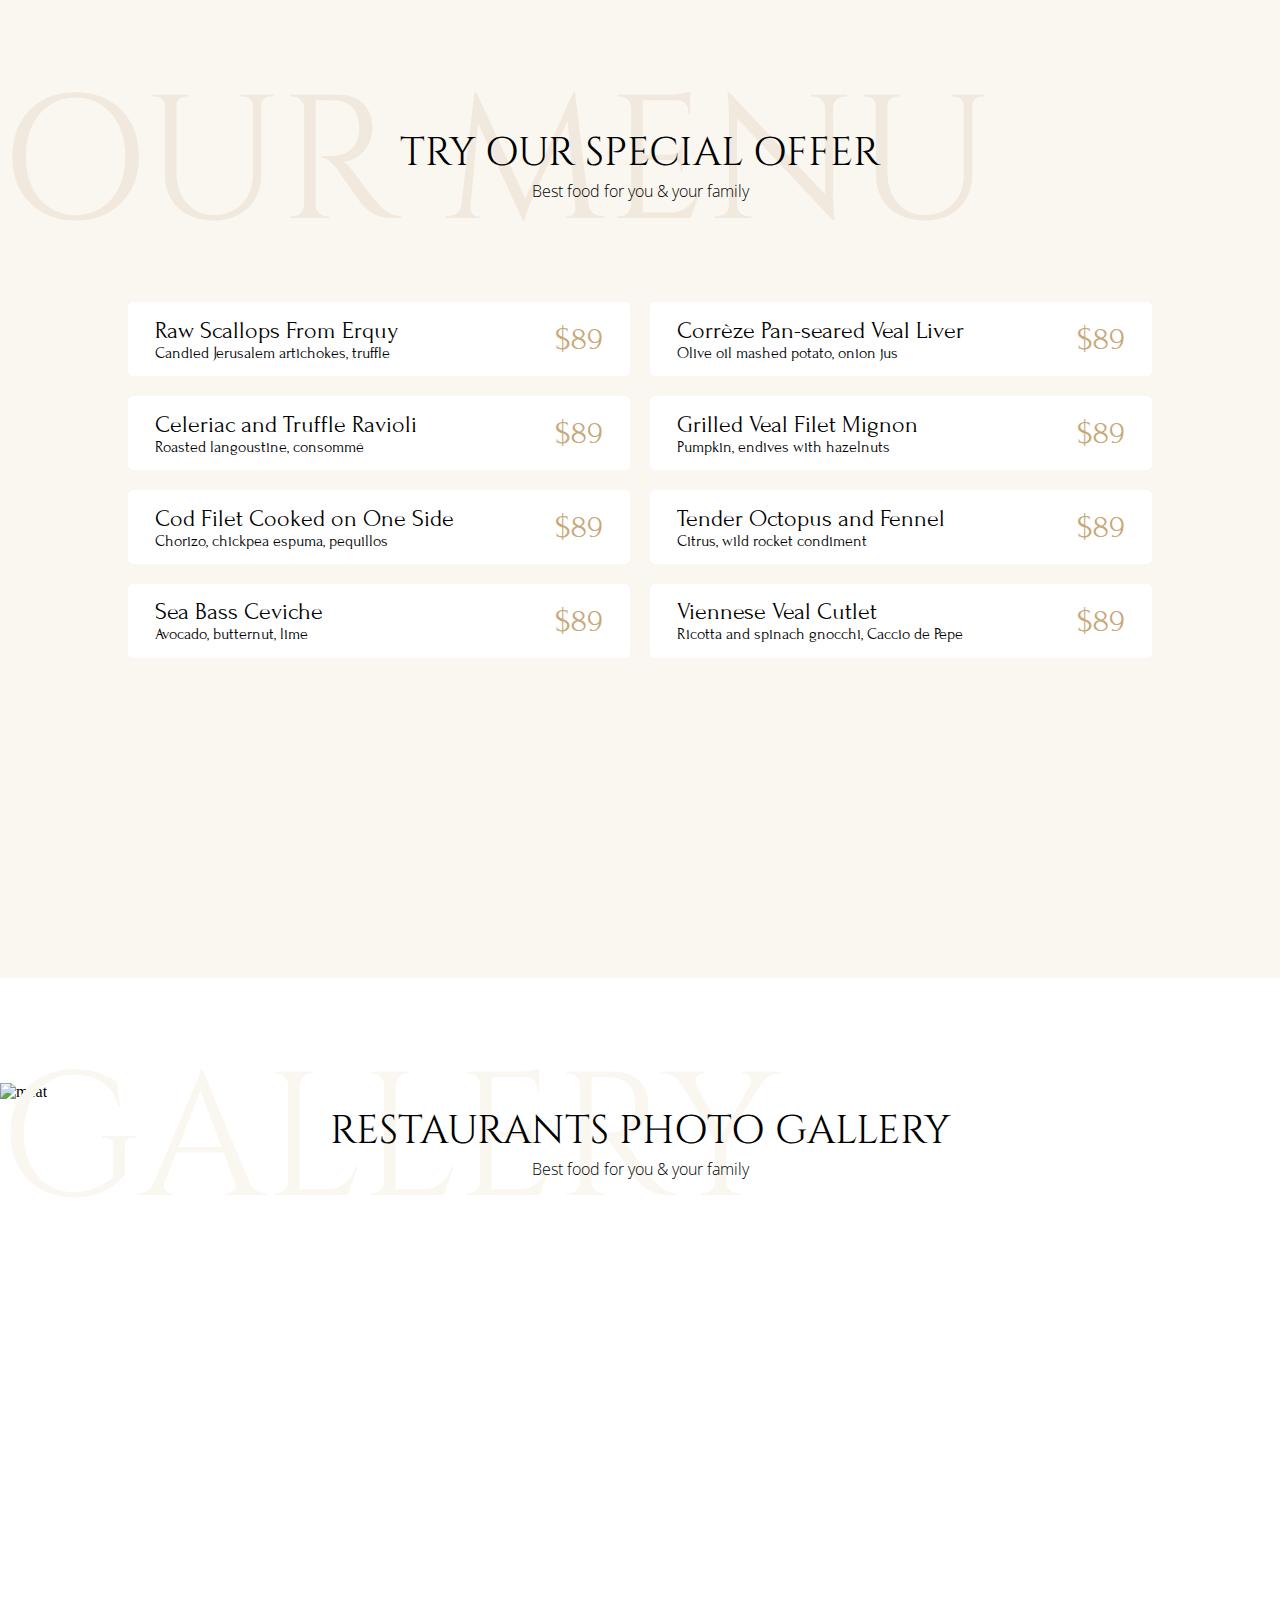
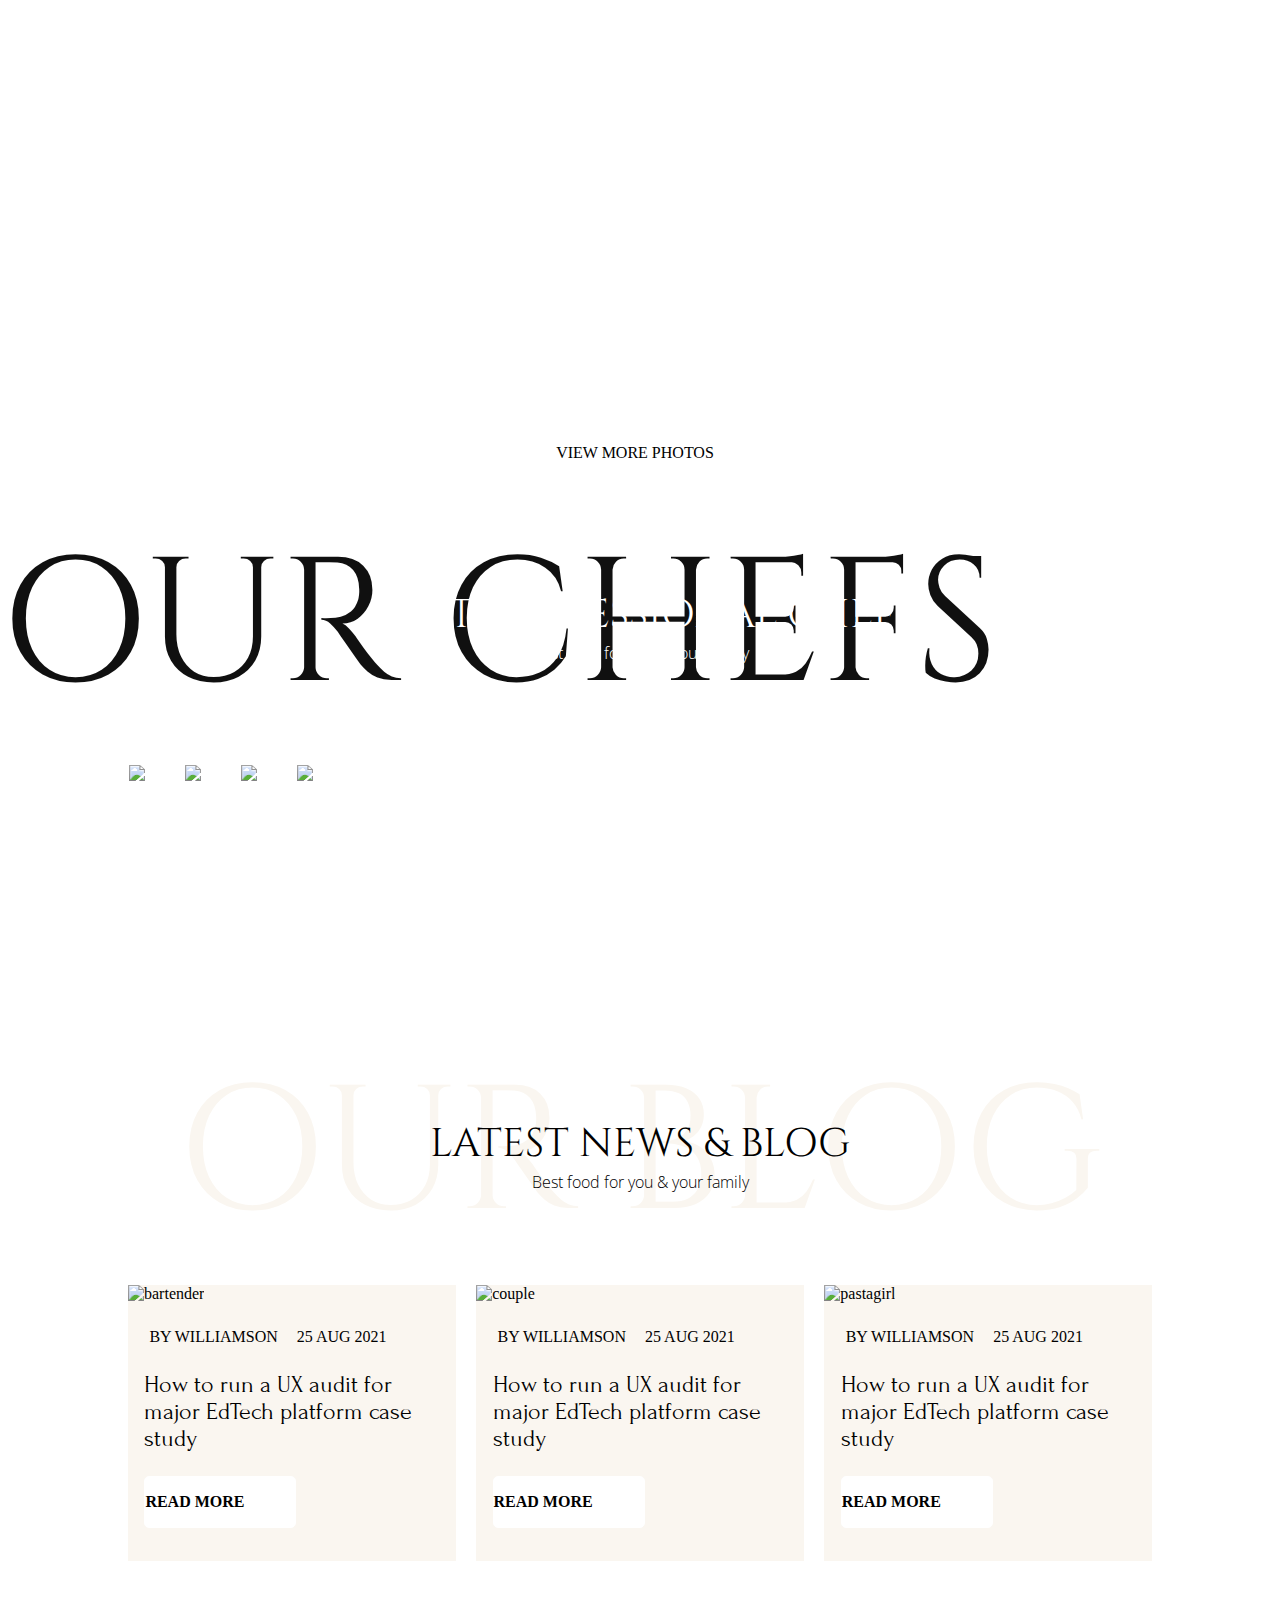
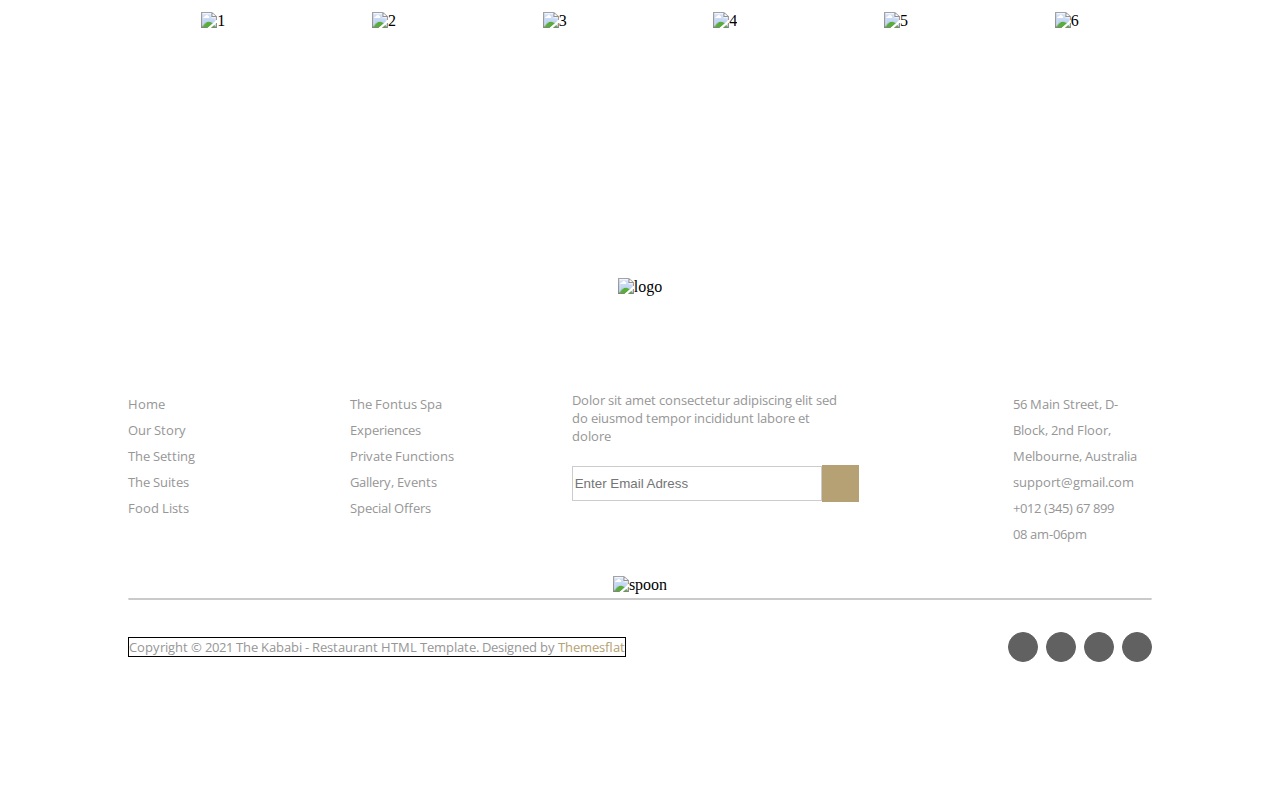
==== commit 7694ac07: "changement pour le merge" ====
--- a/index.html
+++ b/index.html
@@ -1,5 +1,6 @@
 <!DOCTYPE html>
 <html lang="en">
+
     <head>
         <meta charset="UTF-8">
         <meta http-equiv="X-UA-Compatible" content="IE=edge">
@@ -10,67 +11,9 @@
     </head>
 
 <body>
-    <header>
-        <nav>
-          <div id="logo"><img src="./img/logo/logo.png" alt=""></div>
-  
-          <label for="drop" class="toggle"><img src="./menu-btn.png" alt=""></label>
-          <input type="checkbox" id="drop" />
-              <ul class="menu">
-                  <li>
-                      <!-- First Tier Drop Down -->
-                      <label for="drop-1" class="toggle">Home</label>
-                      <div class="dropdown">
-                      <a href="#">Home</a>
-                      <input type="checkbox" id="drop-1"/>
-                      <ul>
-                          <li><a href="#">Themes and stuff</a></li>
-                          <li><a href="#">Plugins</a></li>
-                          <li><a href="#">Tutorials</a></li>
-                      </ul> 
-                      </div>
-                  </li>
-                  <li><a href="">About</a></li>
-                  <li>
-  
-                    <li>
-                      <!-- First Tier Drop Down -->
-                      <label for="drop-1" class="toggle">Page</label>
-                      <a href="#">Page</a>
-                      <input type="checkbox" id="drop-1"/>
-                      <ul>
-                          <li><a href="#">Themes and stuff</a></li>
-                          <li><a href="#">Plugins</a></li>
-                          <li><a href="#">Tutorials</a></li>
-                      </ul> 
-  
-                  </li>
-                  <li>
-                    <!-- First Tier Drop Down -->
-                    <label for="drop-1" class="toggle">Shop</label>
-                    <a href="#">Shop</a>
-                    <input type="checkbox" id="drop-1"/>
-                    <ul>
-                        <li><a href="#">Themes and stuff</a></li>
-                        <li><a href="#">Plugins</a></li>
-                        <li><a href="#">Tutorials</a></li>
-                    </ul> 
-  
-                </li>
-                  <li><a href="#">Contact</a></li>
-              </ul>
-              <div class="book">
-                <P class="navright" style="float: left;"><i class="fa-solid fa-phone" style="color: #e5a50a;"></i>+012 (345) 6789</P>
-                <button><a href="">BOOK A TABLE</a></button>
-              </div>
-          </nav>
-          <img src="./img/slider/img_bg2.png" alt="" class="slider">
-          <section>
-              <h1 class="best">BEST<br>QUALITY<br>FOODS</h1>
-              <button class="explore"><a href="">EXPLORE OUR MENU</a></button>
-          </section>
-      </header>
+
 <main>
+
 <section class="section4">
 
     <div class="section4-bread-bg-picture">
@@ -466,4 +409,10 @@
 
 </footer>
 
-</body>+</body>
+
+
+
+
+
+</html>